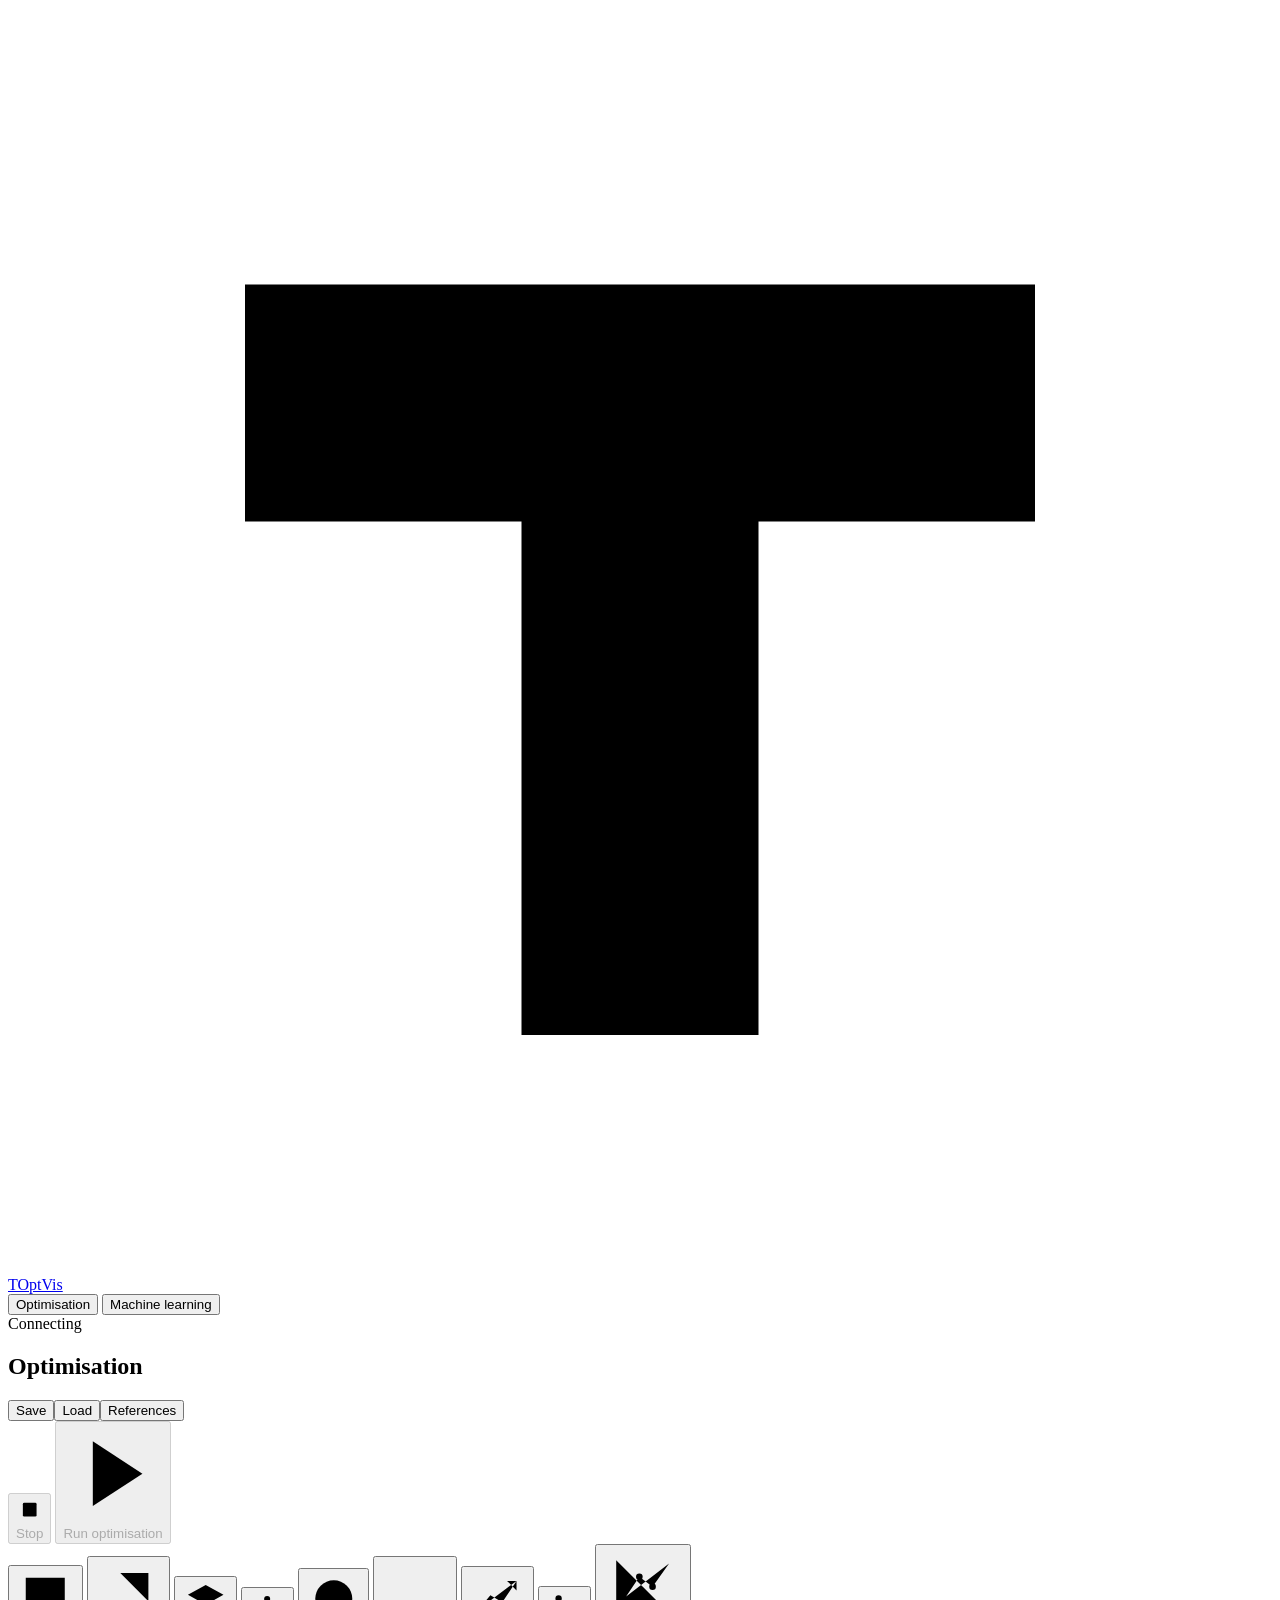
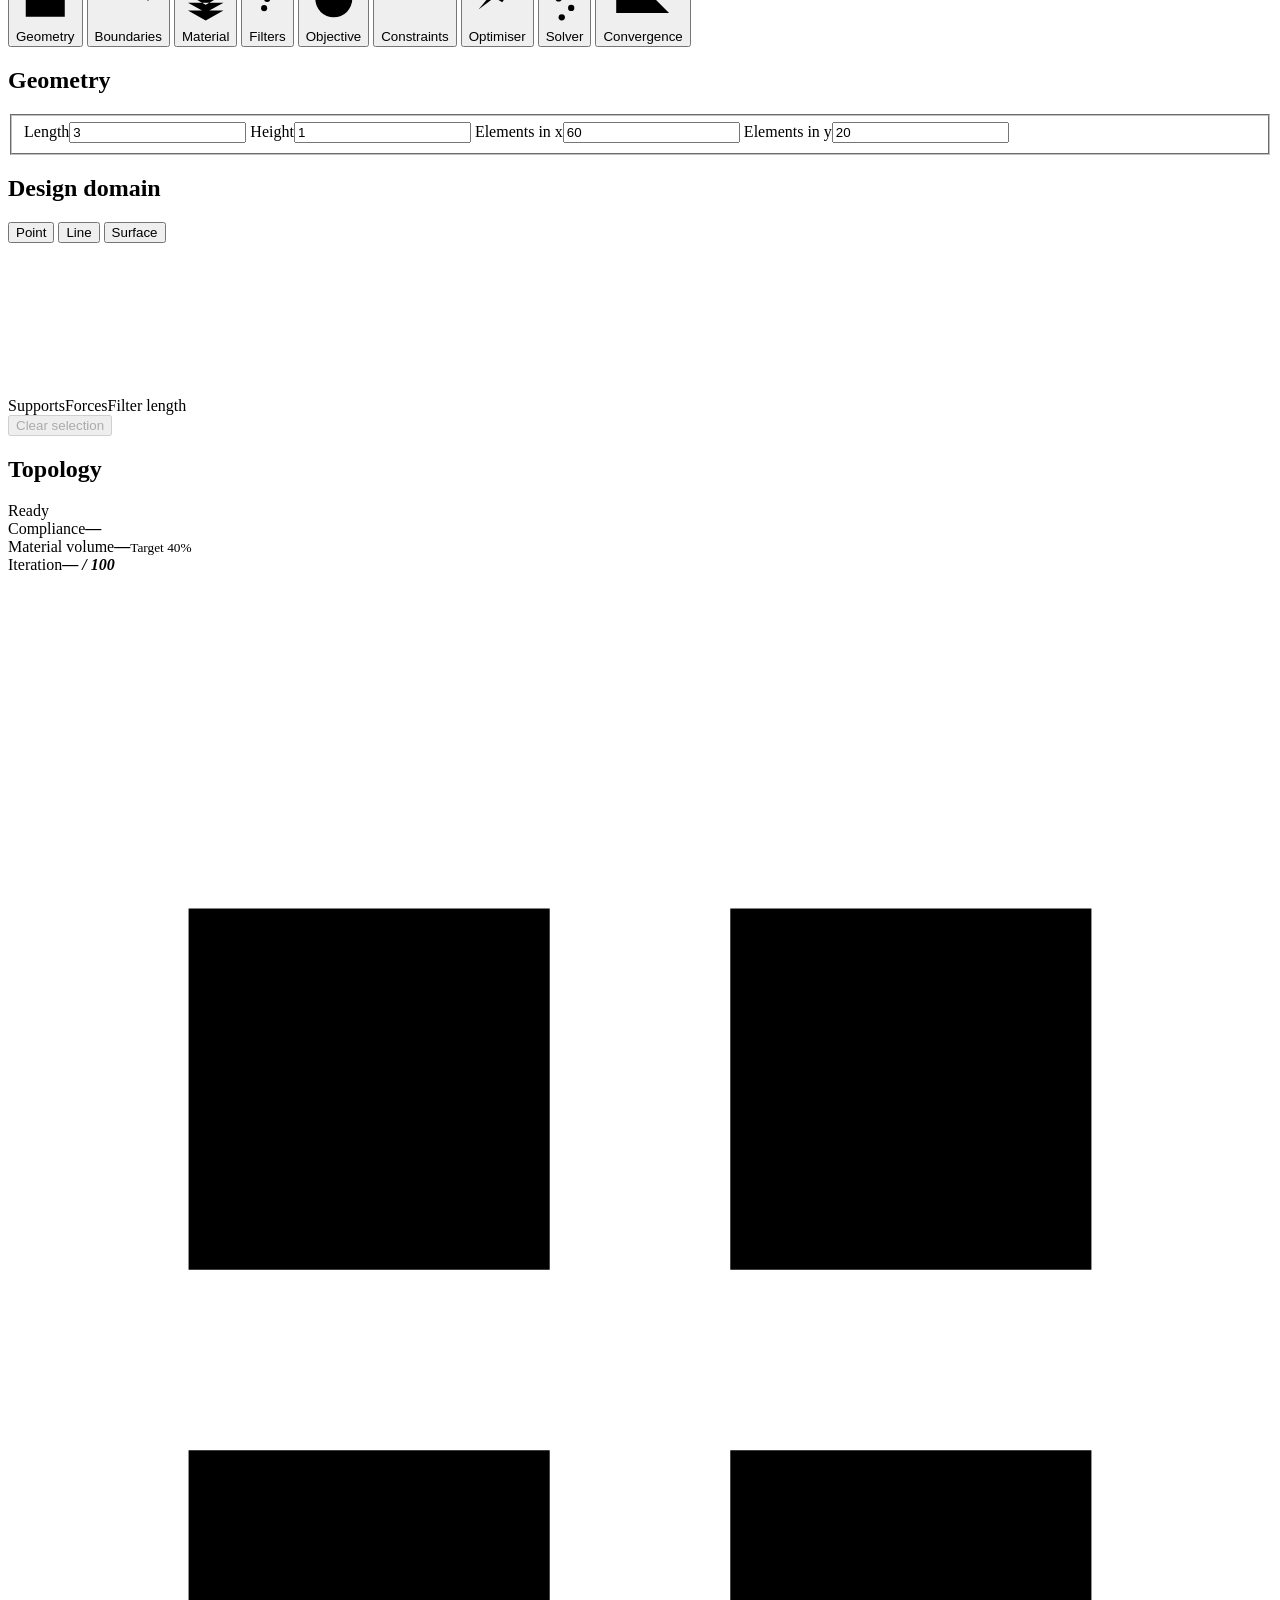
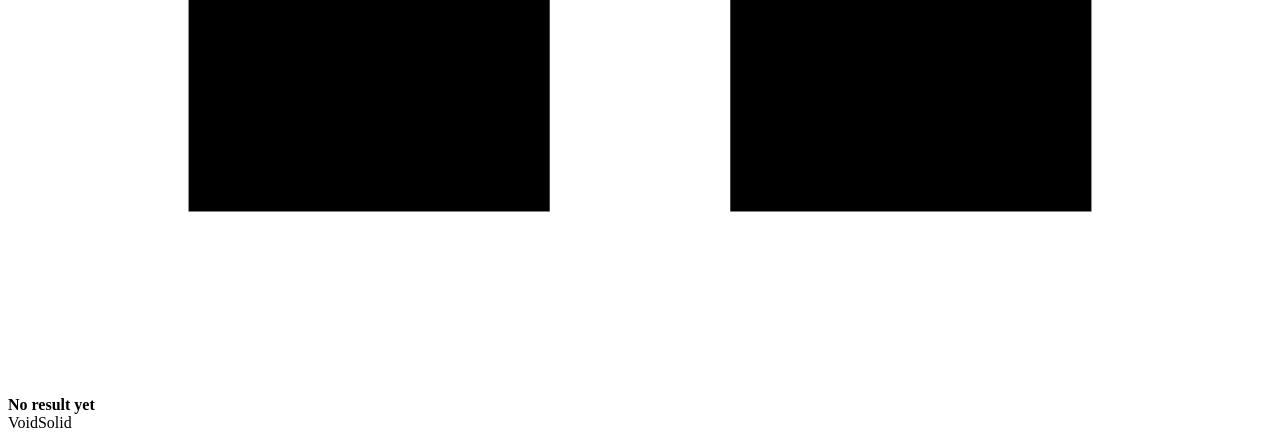
==== src/ml_opt/web/static/index.html @ d59b690b "Add ridge regression and remove fixed polynomial order limits" ====
<!doctype html>
<html lang="en">
<head>
  <meta charset="utf-8">
  <meta name="viewport" content="width=device-width, initial-scale=1">
  <title>TOptVis · Optimisation</title>
  <link rel="icon" href="data:image/svg+xml,%3Csvg xmlns='http://www.w3.org/2000/svg' viewBox='0 0 32 32'%3E%3Crect width='32' height='32' rx='8' fill='%23196964'/%3E%3Cpath d='M7 8h18v5h-6v12h-6V13H7z' fill='white'/%3E%3C/svg%3E">
  <link rel="stylesheet" href="/static/styles.css?v=model-projects">
  <link rel="stylesheet" href="/static/rom-training.css?v=clean-workspace">
  <link rel="stylesheet" href="/static/regression.css">
  <script type="module" src="/static/app.js"></script>
</head>
<body>
  <header class="app-header">
    <a class="brand" href="/" aria-label="TOptVis home">
      <span class="brand-mark" aria-hidden="true"><svg viewBox="0 0 32 32"><path d="M6 7h20v6h-7v13h-6V13H6z"/></svg></span>
      <span>TOptVis</span>
    </a>
    <nav class="workspace-tabs" role="tablist" aria-label="Workspaces">
      <button id="tab-cantilever" class="workspace-tab" type="button" role="tab" aria-selected="true" aria-controls="workspace-cantilever" data-workspace="cantilever-2d" tabindex="0">Optimisation</button>
      <button id="tab-ml" class="workspace-tab" type="button" role="tab" aria-selected="false" aria-controls="workspace-ml" data-workspace="ml" tabindex="-1">Machine learning</button>
    </nav>
    <div class="connection" id="connection"><i></i><span>Connecting</span></div>
  </header>
  <main>
    <section id="workspace-cantilever" class="workspace-page" role="tabpanel" aria-labelledby="tab-cantilever" tabindex="0">
    <div class="page-heading">
      <div class="workspace-heading"><h1>Optimisation</h1><div class="project-actions"><button id="project-save" class="button secondary" type="button">Save</button><button id="project-load" class="button secondary" type="button">Load</button><button id="method-references" class="button secondary" type="button">References</button><input id="project-file" type="file" accept=".json,application/json" hidden></div></div>
      <div class="run-actions">
        <button class="button secondary" id="stop" type="button" disabled><svg viewBox="0 0 20 20" aria-hidden="true"><rect x="5" y="5" width="10" height="10" rx="1"/></svg>Stop</button>
        <button class="button primary" id="run" type="submit" form="model-form" disabled><svg viewBox="0 0 20 20" aria-hidden="true"><path d="M6 3.5 16 10 6 16.5z"/></svg><span id="run-label">Run optimisation</span></button>
      </div>
    </div>
    <div class="error-banner" id="error" role="alert" hidden><span id="error-message"></span><button id="dismiss-error" type="button" aria-label="Dismiss error"><svg viewBox="0 0 20 20" aria-hidden="true"><path d="m5 5 10 10M15 5 5 15"/></svg></button></div>
    <div class="workspace">
      <nav class="config-tabs" role="tablist" aria-label="Workspace sections" aria-orientation="vertical">
        <button id="tab-geometry" class="config-tab" type="button" role="tab" aria-selected="true" aria-controls="panel-geometry" data-panel="panel-geometry" data-title="Geometry" tabindex="0"><svg viewBox="0 0 24 24" aria-hidden="true"><path d="M4 4h16v16H4zM4 10h16M10 4v16"/></svg><span>Geometry</span></button>
        <button id="tab-load" class="config-tab" type="button" role="tab" aria-selected="false" aria-controls="panel-load" data-panel="panel-load" data-title="Boundary conditions" tabindex="-1"><svg viewBox="0 0 24 24" aria-hidden="true"><path d="M5 19 19 5M9 5h10v10"/></svg><span>Boundaries</span></button>
        <button id="tab-material" class="config-tab" type="button" role="tab" aria-selected="false" aria-controls="panel-material" data-panel="panel-material" data-title="Material" tabindex="-1"><svg viewBox="0 0 24 24" aria-hidden="true"><path d="m12 3 9 5-9 5-9-5zM3 12l9 5 9-5M3 16l9 5 9-5"/></svg><span>Material</span></button>
        <button id="tab-filters" class="config-tab" type="button" role="tab" aria-selected="false" aria-controls="panel-filters" data-panel="panel-filters" data-title="Filters" tabindex="-1"><svg viewBox="0 0 24 24" aria-hidden="true"><path d="M4 6h16M7 12h10M10 18h4"/><circle cx="12" cy="6" r="2"/><circle cx="10" cy="12" r="2"/></svg><span>Filters</span></button>
        <button id="tab-objective" class="config-tab" type="button" role="tab" aria-selected="false" aria-controls="panel-objective" data-panel="panel-objective" data-title="Objective" tabindex="-1"><svg viewBox="0 0 24 24" aria-hidden="true"><circle cx="12" cy="12" r="8"/><circle cx="12" cy="12" r="4"/><path d="M12 10v4M10 12h4"/></svg><span>Objective</span></button>
        <button id="tab-constraints" class="config-tab" type="button" role="tab" aria-selected="false" aria-controls="panel-constraints" data-panel="panel-constraints" data-title="Constraints" tabindex="-1"><svg viewBox="0 0 24 24" aria-hidden="true"><path d="M5 5h14M5 19h14M8 8v8M16 8v8M5 12h14"/></svg><span>Constraints</span></button>
        <button id="tab-optimiser" class="config-tab" type="button" role="tab" aria-selected="false" aria-controls="panel-optimiser" data-panel="panel-optimiser" data-title="Optimiser" tabindex="-1"><svg viewBox="0 0 24 24" aria-hidden="true"><path d="m4 17 5-6 5 3 6-9M16 5h4v4"/></svg><span>Optimiser</span></button>
        <button id="tab-solver" class="config-tab" type="button" role="tab" aria-selected="false" aria-controls="panel-solver" data-panel="panel-solver" data-title="Solver" tabindex="-1"><svg viewBox="0 0 24 24" aria-hidden="true"><path d="M4 6h16M4 12h16M4 18h16"/><circle cx="8" cy="6" r="2"/><circle cx="16" cy="12" r="2"/><circle cx="10" cy="18" r="2"/></svg><span>Solver</span></button>
        <button id="tab-visualisation" class="config-tab" type="button" role="tab" aria-selected="false" aria-controls="panel-visualisation" data-panel="panel-visualisation" data-title="Convergence" tabindex="-1"><svg viewBox="0 0 24 24" aria-hidden="true"><path d="M4 4v16h16M7 15l4-6 4 3 5-7"/><circle cx="11" cy="9" r="1"/><circle cx="15" cy="12" r="1"/></svg><span>Convergence</span></button>
      </nav>
      <aside class="controls panel">
        <div class="controls-title"><h2 id="config-title">Geometry</h2></div>
        <form id="model-form">
          <fieldset id="settings">
            <section id="panel-geometry" class="control-section" role="tabpanel" aria-labelledby="tab-geometry">
              <div class="input-grid">
                <label>Length<input id="length" name="length" type="number" min="0" step="any" value="3" required></label>
                <label>Height<input id="height" name="height" type="number" min="0" step="any" value="1" required></label>
                <label>Elements in x<input id="nx" name="nx" type="number" min="1" step="1" value="60" required></label>
                <label>Elements in y<input id="ny" name="ny" type="number" min="1" step="1" value="20" required></label>
              </div>
            </section>
            <section id="panel-load" class="control-section" role="tabpanel" aria-labelledby="tab-load" hidden>
              <input id="load_node_x" name="load_node_x" type="hidden" value="60">
              <input id="load_node_y" name="load_node_y" type="hidden" value="10">
              <input id="load" name="load" type="hidden" value="1">
              <input id="load_angle" name="load_angle" type="hidden" value="-90">
              <h3>Load cases</h3>
              <label>Active case<select id="active-load-case" form="boundary-editor-form"></select></label>
              <div class="case-actions"><button id="case-add" class="button secondary" type="button" title="Duplicate the active case's forces into a new independent case.">Add case</button><button id="case-remove" class="button secondary" type="button" disabled>Remove</button></div>
              <div class="input-grid case-settings"><label>Name<input id="case-name" form="boundary-editor-form" type="text" value="Load case 1" maxlength="80" required></label><label>Weight<input id="case-weight" form="boundary-editor-form" type="number" min="0.000001" max="1000000" step="any" value="1" required></label></div>
              <label class="case-settings">Objective<select id="load-aggregation" form="boundary-editor-form"><option value="weighted">Weighted mean</option><option value="worst">Worst case</option></select></label>
              <output id="case-result" class="model-message"></output>
              <div class="filter-divider"></div><h3>Selection</h3>
              <div class="input-grid">
                <label>Start column<input id="selection-x0" form="boundary-editor-form" type="number" min="0" max="60" step="1" value="0"></label>
                <label>Start row<input id="selection-y0" form="boundary-editor-form" type="number" min="0" max="20" step="1" value="0"></label>
              </div>
              <div id="selection-end-fields" class="input-grid" hidden>
                <label>End column<input id="selection-x1" form="boundary-editor-form" type="number" min="0" max="60" step="1" value="0"></label>
                <label>End row<input id="selection-y1" form="boundary-editor-form" type="number" min="0" max="20" step="1" value="0"></label>
              </div>
              <button id="boundary-select-coordinates" type="button" class="button secondary boundary-select">Select nodes</button>
              <div class="filter-divider"></div>
              <label>Assignment<select id="boundary-kind" form="boundary-editor-form"><option value="fixed">Fixed support</option><option value="restrain_x">Restrain x</option><option value="restrain_y">Restrain y</option><option value="displacement">Prescribed displacement</option><option value="force">Force</option><option value="solid">Non-design: solid</option><option value="void">Non-design: void</option></select></label>
              <div id="boundary-displacement-fields" hidden><label>Components<select id="boundary-components" form="boundary-editor-form"><option value="xy">Both directions</option><option value="x">Horizontal</option><option value="y">Vertical</option></select></label><div class="input-grid case-settings"><label>Horizontal motion<input id="boundary-ux" form="boundary-editor-form" type="number" step="any" value="0" required disabled></label><label>Vertical motion<input id="boundary-uy" form="boundary-editor-form" type="number" step="any" value="0" required disabled></label></div></div>
              <div id="boundary-force-fields" class="input-grid" hidden>
                <label>Total force<input id="boundary-magnitude" form="boundary-editor-form" type="number" min="0.000001" max="1000000" step="any" value="1" required disabled></label>
                <label>Angle (degrees)<input id="boundary-angle" form="boundary-editor-form" type="number" min="-180" max="180" step="any" value="-90" required disabled></label>
              </div>
              <button id="boundary-apply" type="button" class="button primary boundary-select" disabled>Assign</button>
              <div class="filter-divider"></div>
              <h3>Assigned conditions</h3>
              <ul id="boundary-list" class="boundary-list" aria-label="Assigned boundary conditions"></ul>
              <button id="boundary-reset" type="button" class="button secondary boundary-select" disabled>Reset cantilever</button>
              <div class="filter-divider"></div><h3>Non-design regions</h3>
              <ul id="non-design-list" class="boundary-list" aria-label="Non-design regions"></ul>
            </section>
            <section id="panel-material" class="control-section" role="tabpanel" aria-labelledby="tab-material" hidden>
              <label>Interpolation<select id="material_model" name="material_model"><option value="simp">SIMP</option><option value="ramp">RAMP</option></select></label>
              <label><span id="penalty-label">Penalty exponent</span><input id="penalisation" name="penalisation" type="number" min="1" step="any" value="3" required></label>
            </section>
            <section id="panel-filters" class="control-section" role="tabpanel" aria-labelledby="tab-filters" hidden>
              <h3>Helmholtz smoothing</h3>
              <label for="filter_radius">Filter length<input id="filter_radius" title="Set to 0 to disable smoothing." name="filter_radius" type="number" min="0" max="1000" step="any" value="0.1" required></label>
              <input id="filter-slider" type="range" min="0" max="0.5" step="0.005" value="0.1" aria-label="Helmholtz filter size in model units">
              <div class="filter-divider"></div>
              <h3>Heaviside projection</h3>
              <div class="input-grid">
                <label>Sharpness<input id="projection_beta" title="Set to 0 to disable fixed projection." name="projection_beta" type="number" min="0" max="64" step="any" value="2" required></label>
                <label>Threshold<input id="projection_eta" name="projection_eta" type="number" min="0.01" max="0.99" step="any" value="0.5" required></label>
              </div>
              <input id="projection-slider" type="range" min="0" max="16" step="0.25" value="2" aria-label="Projection sharpness">
              <label>Sharpness schedule<select id="projection_schedule" name="projection_schedule"><option value="fixed">Fixed</option><option value="geometric">Scheduled increase</option></select></label>
              <div id="beta-schedule-options" hidden>
                <div class="input-grid">
                  <label>Interval (iterations)<input id="projection_beta_interval" name="projection_beta_interval" type="number" min="1" step="1" value="25" required></label>
                  <label>Multiplier<input id="projection_beta_multiplier" name="projection_beta_multiplier" type="number" min="1" step="any" value="2" required></label>
                  <label>Maximum sharpness<input id="projection_beta_max" name="projection_beta_max" type="number" min="0" max="64" step="any" value="16" required></label>
                </div>
              </div>
              <div class="filter-divider"></div>
              <h3>Robust formulation</h3>
              <label>Material fields<select id="robust" name="robust"><option value="false">Single field</option><option value="true">Three fields</option></select></label>
              <div class="input-grid robust-options" id="robust-options" hidden>
                <label>Threshold offset<input id="robust_eta_offset" name="robust_eta_offset" type="number" min="0.001" max="0.499" step="any" value="0.1" required></label>
              </div>
            </section>
            <section id="panel-objective" class="control-section" role="tabpanel" aria-labelledby="tab-objective" hidden>
              <h3 id="objective-title">Minimise compliance</h3>
              <p id="objective-description" class="objective-summary">Maximise stiffness under the applied load.</p>
            </section>
            <section id="panel-constraints" class="control-section" role="tabpanel" aria-labelledby="tab-constraints" hidden>
              <div class="label-row"><label for="volume_fraction">Material volume</label><output id="volume-label">40%</output></div>
              <label>Volume constraint<select id="volume_constraint" name="volume_constraint"><option value="lt">At most</option><option value="gt">At least</option><option value="eq">Equal to</option></select></label>
              <input id="volume_fraction" name="volume_fraction" type="range" min="0.05" max="0.95" step="0.01" value="0.4">
              <div class="filter-divider"></div>
              <h3>Maximum solid size</h3>
              <label>Maximum diameter<input id="max_solid_size" title="Diameter in model units. Set to 0 to disable." name="max_solid_size" type="number" min="0" max="1000" step="any" value="0" required></label>
              <div id="max-size-options" hidden>
                <div class="input-grid">
                  <label>Sharpness<input id="max_size_beta" name="max_size_beta" type="number" min="0.01" max="64" step="any" value="16" required></label>
                  <label>Allowed fraction<input id="max_size_tolerance" name="max_size_tolerance" type="number" min="0.000001" max="0.999999" step="any" value="0.001" required></label>
                </div>
              </div>
              <p id="max-size-status" class="constraint-status" role="status" hidden></p>
              <div class="filter-divider"></div>
              <h3>Maximum void size</h3>
              <label>Maximum void diameter<input id="max_void_size" title="Diameter in model units. Set to 0 to disable." name="max_void_size" type="number" min="0" max="1000" step="any" value="0" required></label>
              <div id="max-void-options" hidden>
                <div class="input-grid">
                  <label>Sharpness<input id="max_void_beta" name="max_void_beta" type="number" min="0.01" max="64" step="any" value="16" required></label>
                  <label>Allowed fraction<input id="max_void_tolerance" name="max_void_tolerance" type="number" min="0.000001" max="0.999999" step="any" value="0.001" required></label>
                </div>
              </div>
              <p id="max-void-status" class="constraint-status" role="status" hidden></p>
            </section>
            <section id="panel-optimiser" class="control-section" role="tabpanel" aria-labelledby="tab-optimiser" hidden>
              <label>Optimiser<select id="optimizer" name="optimizer"><option value="mma">MMA</option><option value="gcmma">GCMMA</option></select></label>
              <label class="iteration-limit">Maximum iterations<input id="max_iterations" name="max_iterations" type="number" min="1" max="1000" step="1" value="100" required></label>
              <div id="gcmma-options" hidden>
                <label>GCMMA inner iteration limit<input id="max_inner_iterations" name="max_inner_iterations" type="number" min="1" step="1" value="30" required disabled></label>
              </div>
            </section>
            <section id="panel-solver" class="control-section" role="tabpanel" aria-labelledby="tab-solver" hidden>
              <label>Model<select id="state_solver" name="state_solver"><option value="fom">Full model</option><option id="rom-solver-option" value="rom" disabled>Reduced model</option></select></label>
              <div id="fom-linear-options"><label>Linear solver<select id="linear_solver" name="linear_solver"><option value="lu">LU</option><option value="cholesky">Cholesky</option><option value="cg-icc">CG + incomplete Cholesky</option><option value="cg-gamg">CG + algebraic multigrid</option></select></label></div>
              <div id="rom-solver-options" class="rom-solver-options" hidden>
                <label>Saved model<select id="rom_training_id" name="rom_training_id" disabled><option value="">No saved models</option></select></label>
                <p id="rom-model-description" class="model-message" role="status"></p>
                <div class="rom-model-actions"><button id="rom-use-mesh" class="button secondary" type="button" hidden>Use model mesh</button><button id="rom-refresh-models" class="button secondary" type="button">Refresh models</button></div>
              </div>
              <div id="solver-field-options" hidden>
                <div class="filter-divider"></div>
                <h3>Three-field execution</h3>
                <label>State solves<select id="field_execution" name="field_execution"><option value="sequential">Sequential</option><option value="parallel">Parallel</option></select></label>
              </div>
            </section>
            <section id="panel-visualisation" class="control-section" role="tabpanel" aria-labelledby="tab-visualisation" hidden>
              <div class="history-summary">
                <div><span>Latest iteration</span><strong id="history-iteration">—</strong></div>
                <div><span>Compliance</span><strong id="history-compliance">—</strong></div>
                <div><span>Material volume</span><strong id="history-volume">—</strong></div>
                <div><span>Elapsed time</span><strong id="history-elapsed">—</strong></div>
                <div id="history-max-size-summary" hidden><span>Solid size constraint</span><strong id="history-max-size">—</strong></div>
                <div id="history-max-void-summary" hidden><span>Void size constraint</span><strong id="history-max-void">—</strong></div>
              </div>
            </section>
          </fieldset>
        </form>
        <form id="boundary-editor-form" hidden></form>
      </aside>
      <div class="central-workspace">
      <div class="viewers" id="model-view">
        <section class="panel viewer-panel" aria-labelledby="model-title">
          <div class="panel-heading mesh-heading"><h2 id="model-title">Design domain</h2>
            <div class="selection-tools" role="group" aria-label="Mesh selection">
              <button type="button" data-selection-mode="point" aria-pressed="true" title="Select a node. Arrow keys move; Enter selects.">Point</button>
              <button type="button" data-selection-mode="line" aria-pressed="false" title="Drag along a mesh row or column, or select two endpoints.">Line</button>
              <button type="button" data-selection-mode="surface" aria-pressed="false" title="Drag a rectangle, or select two opposite corners.">Surface</button>
            </div>
          </div>
          <div class="canvas-wrap model-wrap"><canvas id="model-canvas" tabindex="0" role="img" aria-label="Editable mesh. Select a point, line, or surface to assign supports, forces, or non-design regions. Arrow keys move the cursor; Enter selects; Escape clears."></canvas></div>
          <div class="viewer-footer"><div class="legend"><span><i class="legend-support"></i>Supports</span><span><i class="legend-load"></i>Forces</span><span id="filter-legend"><i class="legend-filter"></i>Filter length</span><span id="fixed-solid-legend" hidden><i class="legend-fixed-solid"></i>Fixed solid</span><span id="fixed-void-legend" hidden><i class="legend-fixed-void"></i>Fixed void</span></div><div class="selection-actions"><output id="selection-count" role="status"></output><button id="selection-clear" class="text-button" type="button" disabled>Clear selection</button></div></div>
        </section>
        <section class="panel viewer-panel topology-panel" aria-labelledby="topology-title">
          <div class="panel-heading"><div><h2 id="topology-title">Topology</h2></div><span class="status-badge" id="run-status" data-status="ready"><i></i>Ready</span></div>
          <div class="metrics" aria-live="polite" aria-atomic="true">
            <div><span id="compliance-label">Compliance</span><strong id="compliance">—</strong><small id="improvement"></small></div>
            <div><span id="material-volume-label">Material volume</span><strong id="current-volume">—</strong><small id="volume-target">Target 40%</small></div>
            <div><span>Iteration</span><strong id="iteration">—<em> / 100</em></strong></div>
          </div>
          <div class="field-view" id="field-view" hidden><label>View material<select id="display-field"><option value="eroded">Eroded</option><option value="nominal" selected>Nominal</option><option value="dilated">Dilated</option></select></label><span id="field-metrics"></span></div>
          <div class="canvas-wrap topology-wrap"><canvas id="topology-canvas" role="img" aria-label="Live physical material density after Helmholtz filtering and Heaviside projection, with a Helmholtz length reference circle"></canvas><div class="empty-state" id="empty-state"><span class="empty-icon" aria-hidden="true"><svg viewBox="0 0 28 28"><path d="M4 4h8v8H4zm12 0h8v8h-8zM4 16h8v8H4zm12 0h8v8h-8z"/></svg></span><strong>No result yet</strong></div></div>
          <div class="iteration-progress"><span id="progress-bar"></span></div>
          <div class="viewer-footer topology-footer"><div class="density-legend"><span>Void</span><i></i><span>Solid</span></div><p id="topology-description" class="result-message" role="status"></p></div>
        </section>
      </div>
      <section id="convergence-view" class="convergence-view" aria-labelledby="convergence-title" hidden>
        <div class="panel convergence-heading">
          <div><h2 id="convergence-title">Convergence</h2></div>
          <div class="convergence-actions"><button id="show-model" class="button secondary" type="button">Back to design</button><span class="status-badge" id="convergence-status" data-status="ready"><i></i>Ready</span></div>
        </div>
        <div class="convergence-grid">
          <section class="panel convergence-card" aria-labelledby="compliance-chart-title">
            <div class="chart-heading"><h3 id="compliance-chart-title">Compliance</h3><div class="chart-tools"><span>Lower is stiffer</span><label class="chart-scale"><input id="convergence-compliance-log" type="checkbox" aria-label="Log scale for compliance" aria-controls="convergence-compliance">Log scale</label></div></div>
            <div class="chart-wrap"><canvas id="convergence-compliance" tabindex="0" role="img" aria-label="Compliance against outer iteration"></canvas></div>
            <output class="chart-readout" id="convergence-compliance-readout">No evaluated iterations yet</output>
          </section>
          <section class="panel convergence-card" aria-labelledby="volume-chart-title">
            <div class="chart-heading"><h3 id="volume-chart-title">Physical material volume</h3><div class="chart-tools"><span id="volume-reference">Target 40%</span><label class="chart-scale"><input id="convergence-volume-log" type="checkbox" aria-label="Log scale for physical material volume" aria-controls="convergence-volume">Log scale</label></div></div>
            <div class="chart-wrap"><canvas id="convergence-volume" tabindex="0" role="img" aria-label="Physical material volume against outer iteration, with its target"></canvas></div>
            <output class="chart-readout" id="convergence-volume-readout">No evaluated iterations yet</output>
          </section>
          <section class="panel convergence-card" aria-labelledby="design-chart-title">
            <div class="chart-heading"><h3 id="design-chart-title">Design change</h3><div class="chart-tools"><span id="design-reference">Stopping tolerance</span><label class="chart-scale"><input id="convergence-design-log" type="checkbox" aria-label="Log scale for design change" aria-controls="convergence-design">Log scale</label></div></div>
            <div class="chart-wrap"><canvas id="convergence-design" tabindex="0" role="img" aria-label="Maximum design change against outer iteration, with its stopping tolerance"></canvas></div>
            <output class="chart-readout" id="convergence-design-readout">Changes start at iteration 1</output>
          </section>
          <section class="panel convergence-card" aria-labelledby="objective-chart-title">
            <div class="chart-heading"><h3 id="objective-chart-title">Relative objective change</h3><div class="chart-tools"><span id="objective-reference">Stopping tolerance</span><label class="chart-scale"><input id="convergence-objective-log" type="checkbox" aria-label="Log scale for relative objective change" aria-controls="convergence-objective">Log scale</label></div></div>
            <div class="chart-wrap"><canvas id="convergence-objective" tabindex="0" role="img" aria-label="Relative objective change against outer iteration, with its stopping tolerance"></canvas></div>
            <output class="chart-readout" id="convergence-objective-readout">Changes start at iteration 1</output>
          </section>
          <section class="panel convergence-card elapsed-card" aria-labelledby="elapsed-chart-title">
            <div class="chart-heading"><h3 id="elapsed-chart-title">Iteration time</h3><div class="chart-tools"><span>Seconds per iteration</span><label class="chart-scale"><input id="convergence-elapsed-log" type="checkbox" aria-label="Log scale for iteration time" aria-controls="convergence-elapsed">Log scale</label></div></div>
            <div class="chart-wrap"><canvas id="convergence-elapsed" tabindex="0" role="img" aria-label="Bar chart of time in seconds for each outer iteration"></canvas></div>
            <output class="chart-readout" id="convergence-elapsed-readout">No evaluated iterations yet</output>
          </section>
        </div>
      </section>
      </div>
    </div>
    </section>
    <section id="workspace-ml" class="workspace-page" role="tabpanel" aria-labelledby="tab-ml" tabindex="0" hidden>
      <nav class="ml-method-tabs" role="tablist" aria-label="ML methods">
        <div class="ml-method-dropdown">
          <button id="tab-regression" class="ml-method-tab" type="button" role="tab" aria-selected="true" aria-controls="workspace-regression" aria-haspopup="menu" aria-expanded="false" data-method="regression" tabindex="0">Regression <span aria-hidden="true">▾</span></button>
          <div id="regression-menu" class="regression-menu" role="menu" aria-label="Regression views" hidden>
            <button type="button" role="menuitemradio" aria-checked="true" data-regression-view="compliance" tabindex="-1">Compliance</button>
            <button type="button" role="menuitemradio" aria-checked="false" data-regression-view="topology" tabindex="-1">Topology</button>
          </div>
        </div>
        <button id="tab-rom-training" class="ml-method-tab" type="button" role="tab" aria-selected="false" aria-controls="workspace-rom-training" data-method="rom" tabindex="-1">Reduced models</button>
      </nav>
      <section id="workspace-regression" class="ml-method-panel" role="tabpanel" aria-labelledby="tab-regression" tabindex="0">
        <div class="page-heading">
          <h1 id="reg-title">Regression · Compliance</h1>
          <div class="run-actions">
            <span id="reg-status" role="status">Ready</span>
            <button id="reg-stop" class="button secondary" type="button" disabled>Stop</button>
            <button id="reg-generate" class="button primary" type="submit" form="reg-generate-form" disabled>Generate dataset</button>
          </div>
        </div>
        <div id="reg-error" class="error-banner" role="alert" hidden></div>
        <div class="reg-workspace">
          <aside class="panel reg-settings">
            <div class="controls-title"><h2>Dataset</h2></div>
            <div class="control-section reg-saved">
              <label>Saved experiment<select id="reg-dataset"><option value="">New experiment</option></select></label>
              <button id="reg-refresh" class="button secondary" type="button">Refresh</button>
              <p id="reg-dataset-note" class="model-message"></p>
            </div>
            <form id="reg-generate-form" class="control-section">
              <fieldset id="reg-generate-settings">
                <div id="reg-problem-import" class="reg-problem-import">
                  <button id="reg-load-problem" class="button secondary" type="button">Load setup</button>
                  <input id="reg-problem-file" type="file" accept=".json,application/json" hidden>
                  <p id="reg-problem-name" class="model-message" role="status">No setup loaded</p>
                </div>
                <div class="input-grid">
                  <label>Minimum volume<input name="volume_min" type="number" min="0.01" max="0.98" step="any" value="0.25" required></label>
                  <label>Maximum volume<input name="volume_max" type="number" min="0.02" max="0.99" step="any" value="0.65" required></label>
                  <label>Cases<input name="case_count" type="number" min="6" step="1" value="20" required></label>
                </div>
              </fieldset>
            </form>
            <div class="controls-title"><h2>Training</h2></div>
            <form id="reg-fit-form" class="control-section">
              <fieldset id="reg-fit-settings">
                <label class="reg-order">Maximum polynomial order<input name="max_degree" type="number" min="1" step="1" value="2" required></label>
                <label class="reg-order">Fitting method<select name="method"><option value="ols">Ordinary least squares</option><option value="ridge">Ridge regression</option></select></label>
                <label id="reg-ridge-options" class="reg-order" hidden>Ridge penalty (α)<input name="ridge_alpha" type="number" min="0" step="any" value="0.01" required disabled></label>
                <div class="input-grid">
                  <label>Test share (%)<input name="test_percent" type="number" min="10" max="50" step="1" value="25" required></label>
                  <label>Split seed<input name="seed" type="number" min="0" max="4294967295" step="1" value="42" required></label>
                </div>
                <label class="reg-check"><input name="include_unconverged" type="checkbox">Include feasible unfinished runs</label>
                <button id="reg-fit" class="button primary" type="submit" disabled>Train models</button>
              </fieldset>
            </form>
            <details id="reg-compliance-help" class="reg-help control-section">
              <summary>About this experiment</summary>
              <p>Input: permitted material volume. Target: final compliance achieved by the optimiser. Lower compliance means a stiffer structure for this load. With prescribed motion, the target is elastic work; minimising it can favour a softer structure.</p>
              <p>Load a problem saved from Optimisation to reuse its geometry, supports, load cases, constraints and solver settings. Only volume varies. Saved results are ignored; each case starts a fresh optimisation.</p>
              <p>Training fits orders 1 through the maximum you choose, with no fixed order cap. Order 1 is linear, 2 is quadratic, and 3 is cubic. Ordinary least squares needs at least p + 1 training cases for order p and a numerically independent polynomial basis.</p>
              <p>Ridge adds α times the squared nonconstant coefficients to the sum of squared training errors. The intercept is not penalised. A positive penalty permits orders above the training-case count; α = 0 gives ordinary least squares. Larger penalties shrink the nonconstant coefficients more strongly.</p>
              <p>Volume is scaled to [-1, 1] using training cases only. Ridge penalises coefficients in this scaled basis. Displayed coefficients use original volume when representable; otherwise they are labelled as scaled-volume coefficients.</p>
              <p>Test cases are kept out of fitting; their errors measure interpolation on unseen volumes. The range endpoints stay in training. All orders use the same split. The baseline always predicts the training mean.</p>
              <p>Higher orders can fit the training data more closely while predicting unseen cases less accurately (overfitting). Compare training and test errors. Predictions do not guarantee physical validity or generate a topology.</p>
              <p>Convergence means the solver met its stopping criteria, not that a global optimum was certified. Feasibility checks every active constraint. Unfinished feasible runs are excluded unless explicitly included. Cancelled, failed and infeasible runs are always excluded.</p>
              <a href="https://scikit-learn.org/stable/modules/linear_model.html#ordinary-least-squares" target="_blank" rel="noopener noreferrer">Least-squares method reference</a>
            </details>
            <details id="reg-topology-help" class="reg-help control-section" hidden>
              <summary>About topology regression</summary>
              <p>Input: permitted material volume. Output: one physical density per element on this fixed mesh. Each element gets its own polynomial, fitted using the training cases only.</p>
              <p>The saved experiment is shared with compliance regression. Training and test cases use the same split settings; endpoints stay in training. Density error is the mean absolute difference on a scale from 0 to 1.</p>
              <p>There is no fixed polynomial-order cap. Ordinary least squares requires enough independent training cases. Ridge penalises nonconstant coefficients in the scaled-volume basis, leaving the intercept free. A positive penalty allows more coefficients than training cases; α = 0 is ordinary least squares. Neither higher orders nor ridge guarantee better test accuracy.</p>
              <p>Predictions are clipped to [0, 1], with fixed solid and void regions preserved. Clipping does not enforce the volume target, connectivity or size constraints. The difference view compares matching volumes only.</p>
              <p>Check structure evaluates the predicted physical density directly, without filtering or projecting it again. For robust datasets, it checks nominal material only. It does not certify the original robust constraints. This experiment does not initialise or run optimisation.</p>
              <a href="https://arxiv.org/abs/2311.08473" target="_blank" rel="noopener noreferrer">Research: regression of topology representations</a>
            </details>
          </aside>
          <div id="reg-compliance-results" class="reg-results">
            <section class="panel reg-chart-panel">
              <div class="panel-heading">
                <h2 id="reg-prediction-title">Compliance prediction</h2>
                <label class="reg-model-label">Model<select id="reg-model" disabled></select></label>
              </div>
              <div class="reg-chart-wrap">
                <svg id="reg-chart" viewBox="0 0 800 350" role="group" aria-label="Compliance versus permitted volume. Select a reference point to inspect its topology."></svg>
                <p id="reg-chart-empty">Generate a dataset to compare reference results and predictions.</p>
              </div>
              <div id="reg-legend" class="reg-legend" hidden>
                <span><i class="reg-dot reg-train"></i><span id="reg-train-label">Reference</span></span>
                <span id="reg-test-legend"><i class="reg-dot reg-test"></i>Test</span>
                <span id="reg-excluded-legend"><i class="reg-dot reg-excluded"></i>Excluded</span>
                <span id="reg-curve-legend"><i class="reg-line"></i>Prediction</span>
              </div>
              <div class="reg-explore">
                <label for="reg-volume">Permitted volume <output id="reg-volume-value">0.45</output></label>
                <input id="reg-volume" type="range" min="0.2" max="0.7" step="0.001" value="0.45" disabled>
                <div class="reg-prediction"><span><span id="reg-prediction-label">Predicted compliance</span> <strong id="reg-prediction">Unavailable</strong></span><span id="reg-prediction-note" role="status">Train a model to explore predictions.</span></div>
              </div>
            </section>
            <div class="reg-bottom-grid">
              <section class="panel reg-evaluation">
                <div class="panel-heading"><h2>Model comparison</h2></div>
                <p id="reg-fit-note" class="reg-note">At least six eligible cases are needed for training.</p>
                <div class="reg-table-wrap">
                  <table class="reg-table"><caption class="reg-caption">Mean absolute percentage error on the saved split</caption><thead><tr><th scope="col">Model</th><th scope="col">Training</th><th scope="col">Test</th></tr></thead><tbody id="reg-scores"><tr><td colspan="3">No fitted models</td></tr></tbody></table>
                </div>
                <dl id="reg-coefficients" class="reg-coefficients"></dl>
                <dl class="reg-timings"><div><dt>Data generation</dt><dd id="reg-generation-time">Unavailable</dd></div><div><dt>Model training</dt><dd id="reg-training-time">Unavailable</dd></div><div><dt>Prediction (201 values)</dt><dd id="reg-prediction-time">Unavailable</dd></div></dl>
              </section>
              <section class="panel viewer-panel reg-topology-panel">
                <div class="panel-heading"><h2>Reference topology</h2><label class="reg-case-label">Case<select id="reg-case" disabled><option>No cases</option></select></label></div>
                <div class="canvas-wrap reg-topology-wrap"><canvas id="reg-topology" role="img" aria-label="Selected reference topology"></canvas><p id="reg-topology-empty">No reference case selected</p></div>
                <div class="viewer-footer"><span id="reg-case-note">Reference results come from the optimiser.</span></div>
              </section>
            </div>
            <details class="panel reg-cases">
              <summary>Reference cases <span id="reg-case-count">0</span></summary>
              <div class="reg-table-wrap"><table class="reg-table"><thead><tr><th scope="col">Volume</th><th id="reg-case-objective" scope="col">Compliance</th><th scope="col">Run status</th><th scope="col">Use</th></tr></thead><tbody id="reg-case-rows"></tbody></table></div>
            </details>
            <div id="reg-downloads" class="reg-downloads" hidden><a id="reg-download-data">Download dataset</a><a id="reg-download-models" hidden>Download fitted models</a></div>
          </div>
          <div id="reg-topology-results" class="reg-results" hidden>
            <section class="panel">
              <div class="panel-heading"><h2>Topology prediction</h2><label class="reg-model-label">Model<select id="top-model" disabled></select></label></div>
              <div class="reg-explore">
                <label for="top-volume">Permitted volume<output id="top-volume-value">0.450</output></label>
                <input id="top-volume" type="range" min="0.2" max="0.7" step="any" value="0.45" disabled>
                <p id="top-prediction-note" class="model-message" role="status">Train topology models to explore predictions.</p>
              </div>
            </section>
            <div class="top-view-grid">
              <section class="panel viewer-panel">
                <div class="panel-heading"><h2>Predicted topology</h2></div>
                <div class="canvas-wrap top-canvas-wrap"><canvas id="top-predicted" role="img" aria-label="Predicted physical density"></canvas><p id="top-predicted-empty" class="top-empty">No topology model trained</p></div>
                <div class="viewer-footer" id="top-predicted-note">Physical density</div>
              </section>
              <section class="panel viewer-panel">
                <div class="panel-heading"><h2>Reference topology</h2><label class="reg-case-label">Case<select id="top-case" disabled></select></label></div>
                <div class="canvas-wrap top-canvas-wrap"><canvas id="top-reference" role="img" aria-label="Reference physical density"></canvas><p id="top-reference-empty" class="top-empty">No reference case selected</p></div>
                <div class="viewer-footer" id="top-reference-note"></div>
              </section>
              <section class="panel viewer-panel top-difference-panel">
                <div class="panel-heading"><h2>Absolute density difference</h2></div>
                <div class="canvas-wrap top-canvas-wrap"><canvas id="top-difference" role="img" aria-label="Absolute density error on a fixed zero to one scale"></canvas><p id="top-difference-empty" class="top-empty">Select a reference volume to compare</p></div>
                <div class="viewer-footer"><span id="top-difference-note"></span><span class="top-error-scale" aria-label="Error scale: white is zero, red is one">0 <i></i> 1</span></div>
              </section>
            </div>
            <section class="panel">
              <div class="panel-heading"><h2>Model comparison</h2></div>
              <p id="top-fit-note" class="reg-note">At least six eligible cases with saved density fields are needed.</p>
              <div class="reg-table-wrap"><table class="reg-table"><caption class="reg-caption">Mean absolute density error after clipping, from 0 to 1</caption><thead><tr><th scope="col">Model</th><th scope="col">Training</th><th scope="col">Test</th></tr></thead><tbody id="top-scores"></tbody></table></div>
            </section>
            <section class="panel">
              <div class="panel-heading"><h2>Structural check</h2><button id="top-evaluate" class="button secondary" type="button" disabled>Check structure</button></div>
              <p id="top-evaluation-note" class="reg-note" role="status">Evaluate the predicted density with the current loads and material.</p>
              <div class="reg-table-wrap"><table class="reg-table"><thead><tr><th scope="col">Quantity</th><th scope="col">Prediction</th><th scope="col">Reference</th></tr></thead><tbody id="top-evaluation"></tbody></table></div>
            </section>
            <div class="reg-downloads"><a id="top-download-models" hidden>Download topology models</a></div>
          </div>
        </div>
      </section>
      <section id="workspace-rom-training" class="ml-method-panel" role="tabpanel" aria-labelledby="tab-rom-training" tabindex="0" hidden>
      <div class="page-heading">
        <div><h1>Reduced models</h1></div>
        <div class="run-actions">
          <button data-open-references type="button" class="button secondary">References</button>
          <button id="rom-stop" class="button secondary" type="button" disabled>Stop training</button>
          <button id="rom-generate" class="button primary" type="submit" form="rom-snapshot-form" disabled>Generate snapshots</button>
        </div>
      </div>
      <div id="rom-error" class="error-banner" role="alert" hidden></div>
      <p id="rom-availability" class="model-message" hidden role="status">Connecting to the training worker…</p>
      <div class="rom-workspace">
        <nav class="config-tabs rom-config-tabs" role="tablist" aria-label="Snapshot settings" aria-orientation="vertical">
          <button id="rom-tab-geometry" class="config-tab" type="button" role="tab" aria-selected="true" aria-controls="rom-panel-geometry" data-panel="rom-panel-geometry" data-title="Geometry" tabindex="0"><svg viewBox="0 0 24 24" aria-hidden="true"><path d="M4 4h16v16H4zM4 10h16M10 4v16"/></svg><span>Geometry</span></button>
          <button id="rom-tab-loads" class="config-tab" type="button" role="tab" aria-selected="false" aria-controls="rom-panel-loads" data-panel="rom-panel-loads" data-title="Training loads" tabindex="-1"><svg viewBox="0 0 24 24" aria-hidden="true"><path d="M5 19 19 5M9 5h10v10"/></svg><span>Loads</span></button>
          <button id="rom-tab-material" class="config-tab" type="button" role="tab" aria-selected="false" aria-controls="rom-panel-material" data-panel="rom-panel-material" data-title="Material volumes" tabindex="-1"><svg viewBox="0 0 24 24" aria-hidden="true"><path d="m12 3 9 5-9 5-9-5zM3 12l9 5 9-5M3 16l9 5 9-5"/></svg><span>Material</span></button>
          <button id="rom-tab-filters" class="config-tab" type="button" role="tab" aria-selected="false" aria-controls="rom-panel-filters" data-panel="rom-panel-filters" data-title="Filters" tabindex="-1"><svg viewBox="0 0 24 24" aria-hidden="true"><path d="M4 6h16M7 12h10M10 18h4"/><circle cx="12" cy="6" r="2"/><circle cx="10" cy="12" r="2"/></svg><span>Filters</span></button>
          <button id="rom-tab-sampling" class="config-tab" type="button" role="tab" aria-selected="false" aria-controls="rom-panel-sampling" data-panel="rom-panel-sampling" data-title="Snapshot sampling" tabindex="-1"><svg viewBox="0 0 24 24" aria-hidden="true"><path d="M4 19h16M6 15V9M12 15V5M18 15v-4"/><circle cx="6" cy="7" r="1"/><circle cx="12" cy="3" r="1"/><circle cx="18" cy="9" r="1"/></svg><span>Sampling</span></button>
        </nav>
        <aside class="panel rom-configuration">
          <div class="controls-title"><h2 id="rom-config-title">Geometry</h2></div>
          <form id="rom-snapshot-form">
            <fieldset id="rom-snapshot-settings">
              <section id="rom-panel-geometry" class="control-section" role="tabpanel" aria-labelledby="rom-tab-geometry">
                <div class="input-grid">
                  <label>Length<input name="length" type="number" min="0" step="any" value="3" required></label>
                  <label>Height<input name="height" type="number" min="0" step="any" value="1" required></label>
                  <label>Elements in x<input name="nx" type="number" min="1" step="1" value="30" required></label>
                  <label>Elements in y<input name="ny" type="number" min="1" step="1" value="10" required></label>
                </div>
              </section>
              <section id="rom-panel-loads" class="control-section" role="tabpanel" aria-labelledby="rom-tab-loads" hidden>
                <label>Load heights (fraction)<input name="load_heights" title="Comma-separated fractions between 0 and 1, measured from the bottom edge." type="text" value="0.25, 0.5, 0.75" required></label>
                <label>Load angles (degrees)<input name="load_angles" title="Comma-separated angles in degrees." type="text" value="-90" required></label>
              </section>
              <section id="rom-panel-material" class="control-section" role="tabpanel" aria-labelledby="rom-tab-material" hidden>
                <label>Volume fractions<input name="volume_fractions" title="Comma-separated material fractions between 0 and 1." type="text" value="0.3, 0.4, 0.5" required></label>
              </section>
              <section id="rom-panel-filters" class="control-section" role="tabpanel" aria-labelledby="rom-tab-filters" hidden>
                <label>Filter length<input name="filter_radius" type="number" min="0" step="any" value="0.1" required></label>
                <div class="input-grid">
                  <label>Sharpness<input name="projection_beta" type="number" min="0" step="any" value="2" required></label>
                  <label>Threshold<input name="projection_eta" type="number" min="0" max="1" step="any" value="0.5" required></label>
                </div>
              </section>
              <section id="rom-panel-sampling" class="control-section" role="tabpanel" aria-labelledby="rom-tab-sampling" hidden>
                <label>Iterations per case<input name="iterations_per_case" type="number" min="1" step="1" value="20" required></label>
                <label>Snapshot spacing<input name="snapshot_stride" type="number" min="1" step="1" value="2" required></label>
              </section>
            </fieldset>
          </form>
          <div class="rom-snapshot-summary"><h3>Snapshot plan</h3><p id="rom-estimate" class="rom-estimate" aria-live="polite"></p></div>
        </aside>
        <div class="rom-results">
          <section class="panel viewer-panel" aria-labelledby="rom-progress-title">
            <div class="panel-heading"><div><h2 id="rom-progress-title">Training progress</h2><p id="rom-case-label"></p></div><span id="rom-status" class="status-badge" data-status="ready">Ready</span></div>
            <div class="metrics" aria-live="polite">
              <div><span>Snapshots</span><strong id="rom-snapshot-count">0</strong><small id="rom-case-count"></small></div>
              <div><span>Compliance</span><strong id="rom-compliance">—</strong><small id="rom-iteration"></small></div>
              <div><span>Residual</span><strong id="rom-residual">—</strong></div>
            </div>
            <div class="canvas-wrap rom-preview"><canvas id="rom-preview" role="img" aria-label="Physical density of the latest full-order training or validation design"></canvas><p id="rom-preview-empty">No snapshots yet</p></div>
            <progress id="rom-progress" max="100" value="0" aria-label="Snapshot generation progress"></progress>
            <div class="viewer-footer"><span id="rom-progress-note" role="status"></span></div>
          </section>
          <section class="panel" aria-labelledby="rom-basis-title">
            <div class="panel-heading"><div><h2 id="rom-basis-title">Build basis</h2></div><button id="rom-refresh" class="button secondary" type="button">Refresh datasets</button></div>
            <form id="rom-basis-form" class="rom-basis-form">
              <fieldset id="rom-basis-settings">
                <label>Snapshot dataset<select id="rom-dataset" required><option value="">No saved datasets</option></select></label>
                <p id="rom-dataset-description" class="model-message"></p>
                <div class="rom-basis-options">
                  <label>Target energy (%)<input name="energy_percent" type="number" min="0.01" max="100" step="any" value="99.9" required></label>
                  <label>Maximum modes<input name="max_modes" type="number" min="1" max="256" step="1" value="32" required></label>
                  <label class="rom-check"><input name="normalize" type="checkbox" checked>Weight snapshots equally</label>
                </div>
              </fieldset>
              <button id="rom-build" class="button primary" type="submit" disabled>Build reduced basis</button>
            </form>
            <div id="rom-basis-result" class="rom-basis-result" hidden>
              <div class="metrics">
                <div><span>Retained modes</span><strong id="rom-rank">—</strong><small id="rom-rank-description"></small></div>
                <div><span>Captured energy</span><strong id="rom-energy">—</strong><small id="rom-target-status"></small></div>
                <div><span>Reconstruction error</span><strong id="rom-reconstruction">—</strong></div>
              </div>
              <svg id="rom-spectrum" viewBox="0 0 600 190" role="img" aria-label="Cumulative POD snapshot energy by number of modes"></svg>
            </div>
            <div id="rom-downloads" class="viewer-footer" hidden>
              <span>Dataset <span id="rom-dataset-id"></span></span>
              <div class="rom-download-links"><a id="rom-download-snapshots">Download snapshots</a><a id="rom-download-basis" hidden>Download basis</a><a id="rom-download-metadata">Metadata</a></div>
            </div>
          </section>
          <section class="panel" aria-labelledby="rom-validation-title">
            <div class="panel-heading"><div><h2 id="rom-validation-title">Validate model</h2></div><span id="rom-validation-verdict" class="status-badge">Not validated</span></div>
            <form id="rom-validation-form" class="rom-basis-form">
              <p id="rom-validation-scope" class="model-message"></p>
              <fieldset id="rom-validation-settings">
                <div class="rom-validation-cases">
                  <label>Load heights (fraction)<input name="load_heights" title="Comma-separated fractions between 0 and 1, measured from the bottom edge." type="text" value="0.4, 0.6" required></label>
                  <label>Load angles (degrees)<input name="load_angles" title="Comma-separated angles in degrees." type="text" value="-75" required></label>
                  <label>Volume fractions<input name="volume_fractions" title="Comma-separated material fractions between 0 and 1." type="text" value="0.35, 0.45" required></label>
                </div>
                <div class="rom-validation-cases">
                  <label>Iterations per case<input name="iterations_per_case" type="number" min="1" max="300" value="10" required></label>
                  <label>Comparison spacing<input name="comparison_stride" type="number" min="1" max="300" value="5" required></label>
                </div>
                <div class="rom-validation-cases">
                  <label>Displacement tolerance (%)<input name="displacement_tolerance" type="number" min="0.000001" max="100" step="any" value="5" required></label>
                  <label>Compliance tolerance (%)<input name="compliance_tolerance" type="number" min="0.000001" max="100" step="any" value="1" required></label>
                  <label>Gradient tolerance (%)<input name="gradient_tolerance" type="number" min="0.000001" max="100" step="any" value="10" required></label>
                </div>
              </fieldset>
              <button id="rom-validate" class="button primary" type="submit" disabled>Validate reduced basis</button>
            </form>
            <p id="rom-validation-note" class="rom-validation-summary" role="status"></p>
            <div id="rom-validation-results" hidden>
              <div class="metrics" aria-live="polite">
                <div><span>Displacement error</span><strong id="rom-validation-displacement">—</strong><small id="rom-validation-displacement-mean">Relative L2 error</small></div>
                <div><span>Compliance error</span><strong id="rom-validation-compliance">—</strong><small id="rom-validation-compliance-mean">Relative absolute error</small></div>
                <div><span>Gradient error</span><strong id="rom-validation-gradient">—</strong><small id="rom-validation-gradient-mean">Relative L2 error</small></div>
              </div>
              <div class="rom-validation-table-wrap" tabindex="0" role="region" aria-label="Held-out state comparisons">
                <table class="rom-validation-table"><caption>ROM versus full-order results at each sampled design</caption><thead><tr><th scope="col">Case · load · volume</th><th scope="col">Iteration</th><th scope="col">Full compliance</th><th scope="col">ROM compliance</th><th scope="col">Displacement error</th><th scope="col">Compliance error</th><th scope="col">Gradient error</th><th scope="col">ROM residual</th><th scope="col">Tolerances</th></tr></thead><tbody id="rom-validation-rows"></tbody></table>
              </div>
            </div>
            <div id="rom-validation-downloads" class="viewer-footer" hidden><span id="rom-validation-provenance"></span><div class="rom-download-links"><a id="rom-download-validation">Download validation report</a><a id="rom-download-comparisons">Download comparison arrays</a></div></div>
          </section>
        </div>
      </div>
      </section>
    </section>
  </main>
  <dialog id="references-dialog" aria-labelledby="references-title"><div class="references-heading"><h2 id="references-title">Methods and references</h2><button id="references-close" type="button" class="button secondary">Close</button></div><div id="references-list" class="references-list"></div></dialog>
</body>
</html>
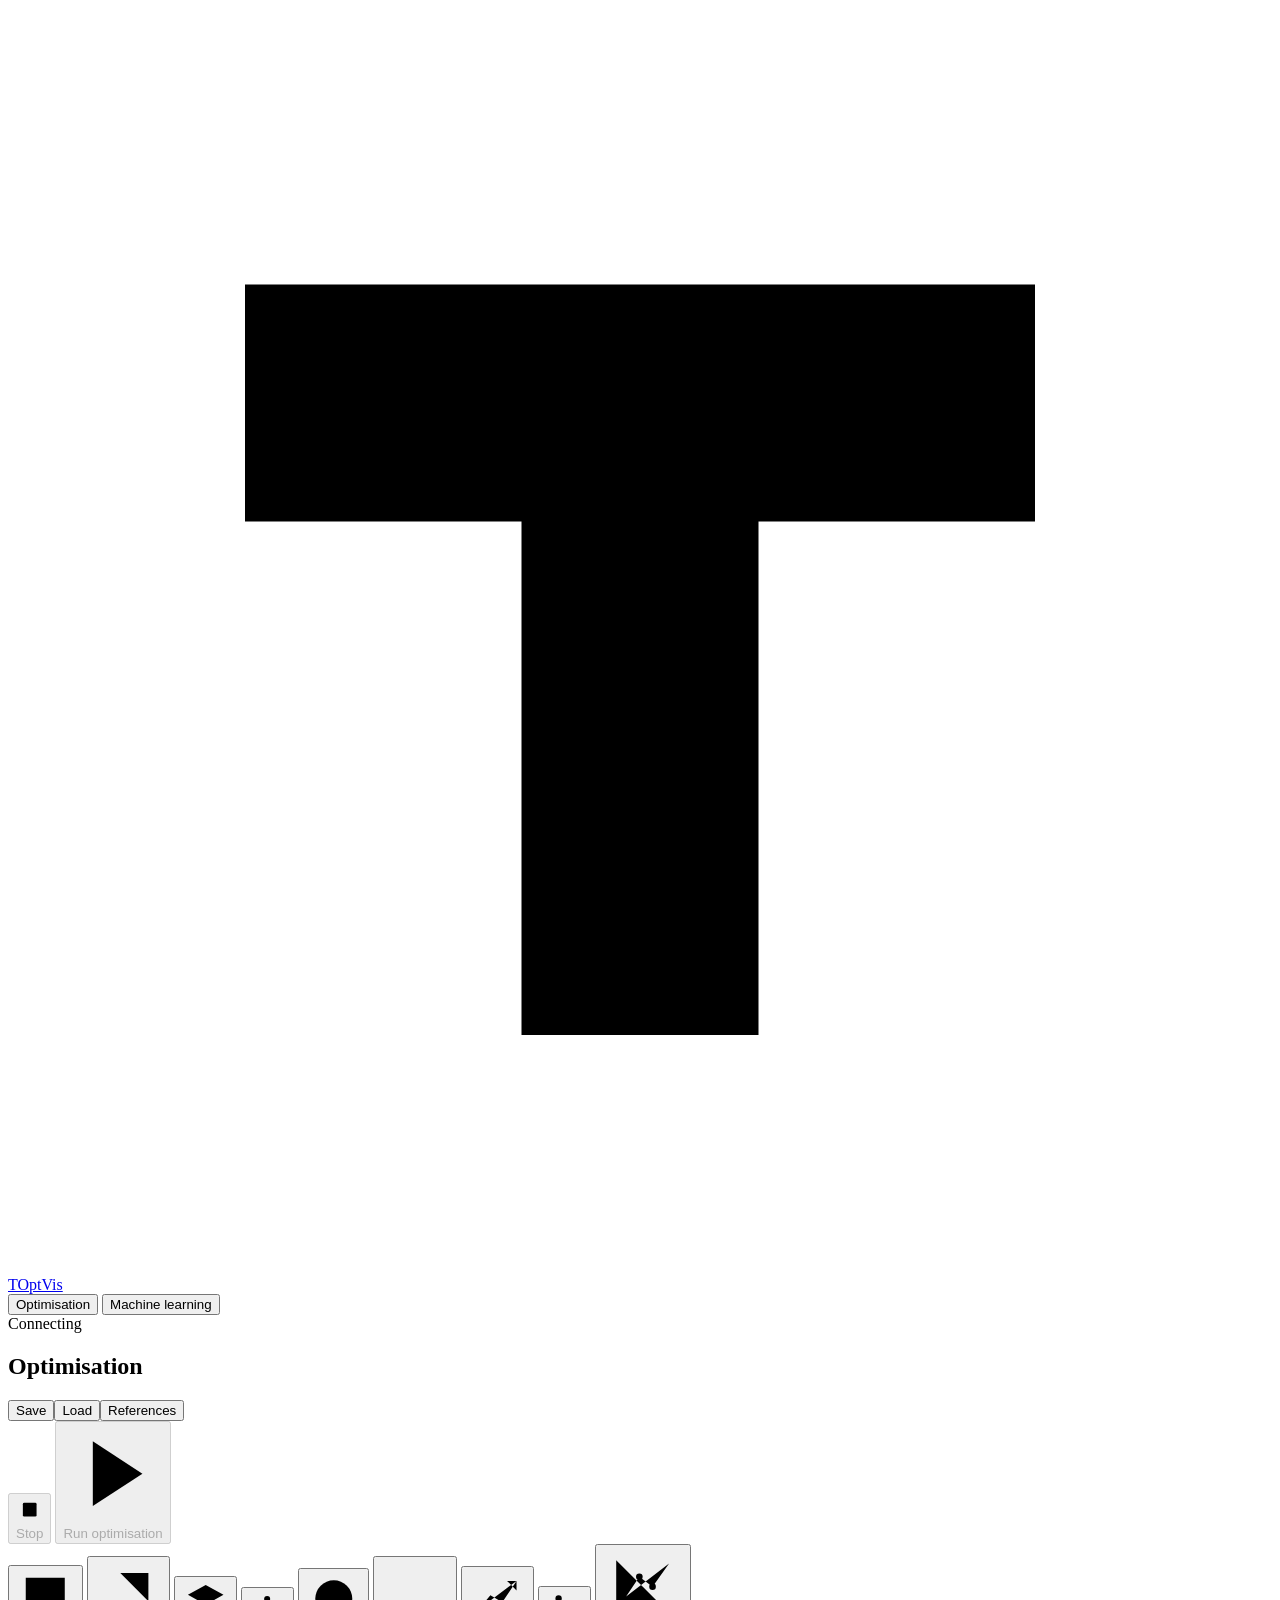
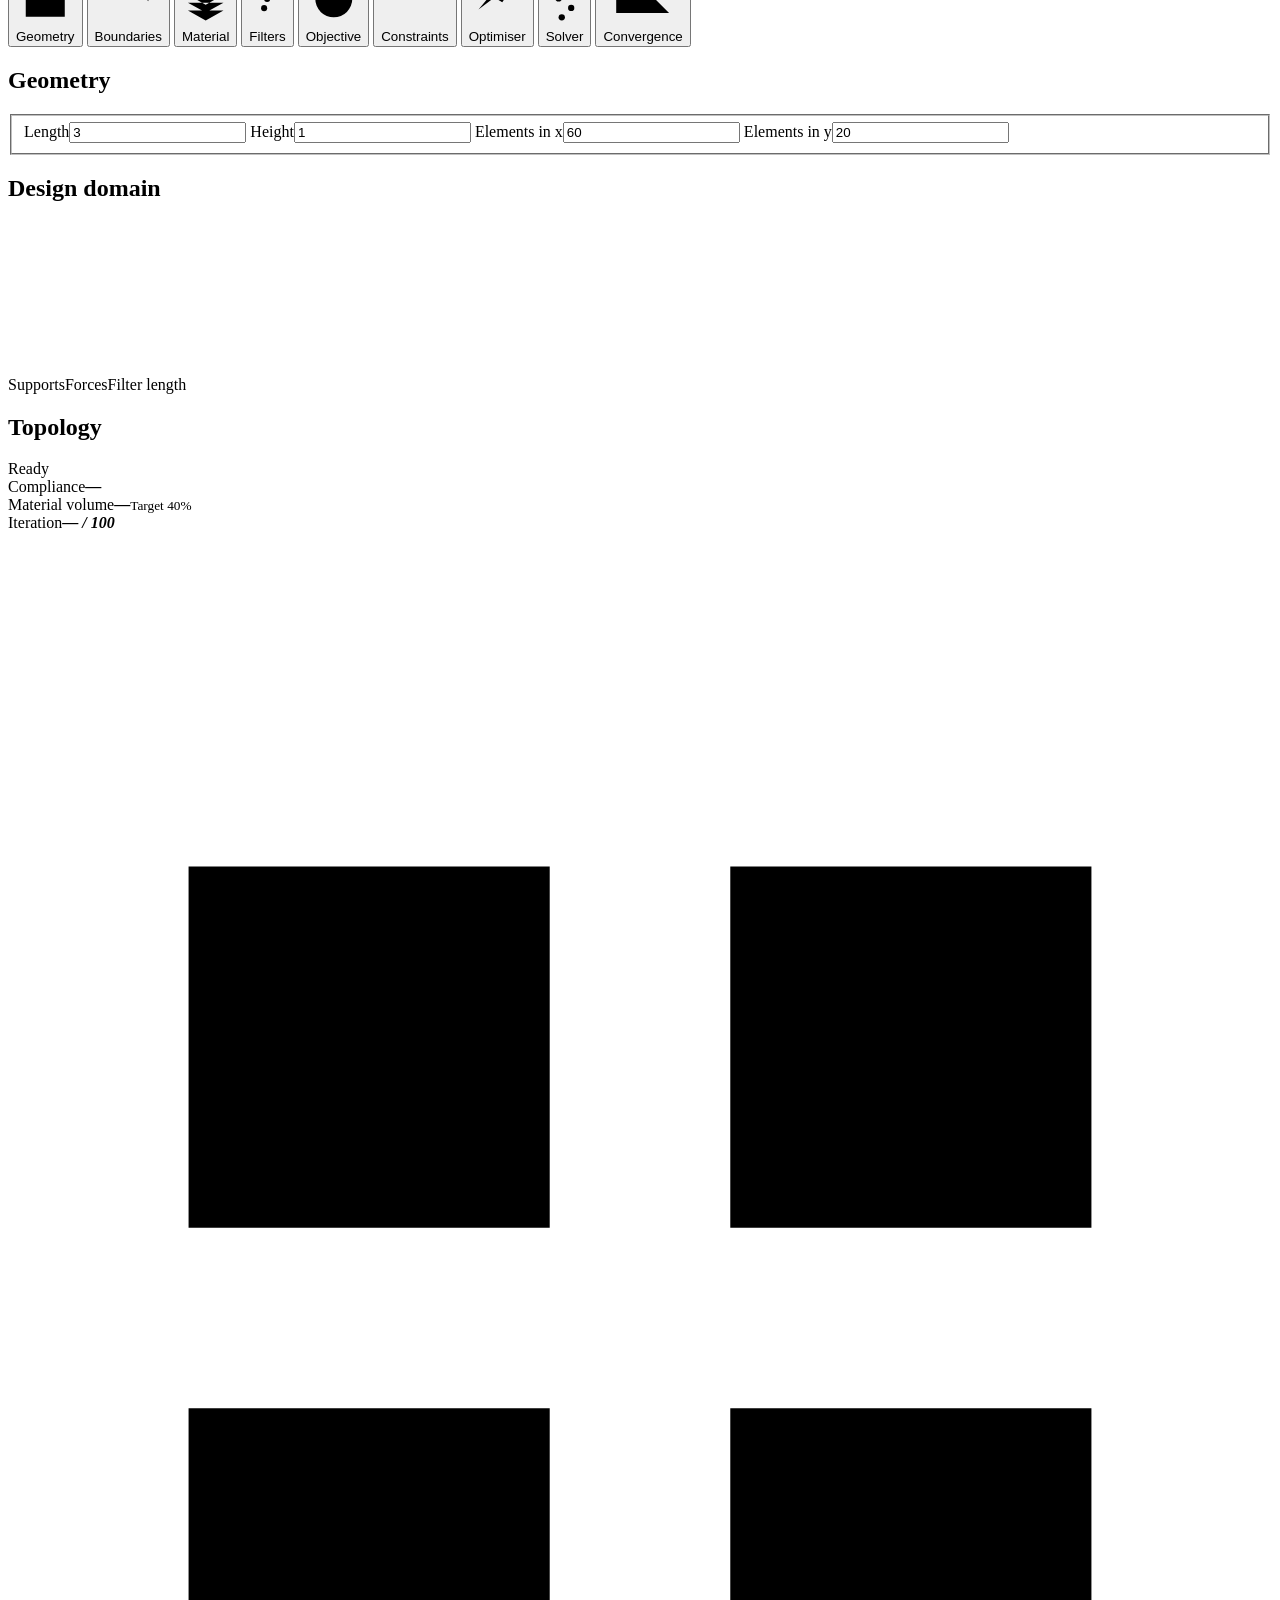
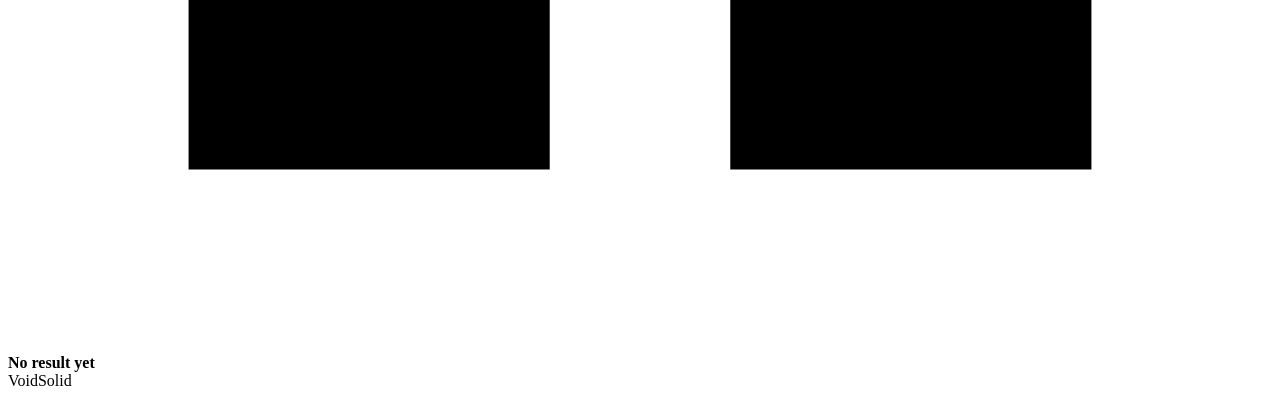
==== commit e6ad517c: "Keep connection node selection controls in Constraints" ====
--- a/src/ml_opt/web/static/index.html
+++ b/src/ml_opt/web/static/index.html
@@ -67,7 +67,13 @@
               <div class="input-grid case-settings"><label>Name<input id="case-name" form="boundary-editor-form" type="text" value="Load case 1" maxlength="80" required></label><label>Weight<input id="case-weight" form="boundary-editor-form" type="number" min="0.000001" max="1000000" step="any" value="1" required></label></div>
               <label class="case-settings">Objective<select id="load-aggregation" form="boundary-editor-form"><option value="weighted">Weighted mean</option><option value="worst">Worst case</option></select></label>
               <output id="case-result" class="model-message"></output>
-              <div class="filter-divider"></div><h3>Selection</h3>
+              <div id="boundary-selection-slot"><div id="mesh-assignment-editor">
+              <div class="filter-divider"></div><h3 id="mesh-selection-title">Selection</h3>
+            <div class="selection-tools" role="group" aria-label="Mesh selection">
+              <button type="button" data-selection-mode="point" aria-pressed="true" title="Select a node. Arrow keys move; Enter selects.">Point</button>
+              <button type="button" data-selection-mode="line" aria-pressed="false" title="Drag along a mesh row or column, or select two endpoints.">Line</button>
+              <button type="button" data-selection-mode="surface" aria-pressed="false" title="Drag a rectangle, or select two opposite corners.">Surface</button>
+            </div>
               <div class="input-grid">
                 <label>Start column<input id="selection-x0" form="boundary-editor-form" type="number" min="0" max="60" step="1" value="0"></label>
                 <label>Start row<input id="selection-y0" form="boundary-editor-form" type="number" min="0" max="20" step="1" value="0"></label>
@@ -77,14 +83,16 @@
                 <label>End row<input id="selection-y1" form="boundary-editor-form" type="number" min="0" max="20" step="1" value="0"></label>
               </div>
               <button id="boundary-select-coordinates" type="button" class="button secondary boundary-select">Select nodes</button>
+              <div class="selection-actions"><output id="selection-count" role="status"></output><button id="selection-clear" class="text-button" type="button" disabled>Clear selection</button></div>
               <div class="filter-divider"></div>
-              <label>Assignment<select id="boundary-kind" form="boundary-editor-form"><option value="fixed">Fixed support</option><option value="restrain_x">Restrain x</option><option value="restrain_y">Restrain y</option><option value="displacement">Prescribed displacement</option><option value="force">Force</option><option value="solid">Non-design: solid</option><option value="void">Non-design: void</option></select></label>
+              <label><span id="mesh-assignment-label">Assignment</span><select id="boundary-kind" form="boundary-editor-form"><option value="fixed">Fixed support</option><option value="restrain_x">Restrain x</option><option value="restrain_y">Restrain y</option><option value="displacement">Prescribed displacement</option><option value="force">Force</option><option value="solid">Non-design: solid</option><option value="void">Non-design: void</option></select></label>
               <div id="boundary-displacement-fields" hidden><label>Components<select id="boundary-components" form="boundary-editor-form"><option value="xy">Both directions</option><option value="x">Horizontal</option><option value="y">Vertical</option></select></label><div class="input-grid case-settings"><label>Horizontal motion<input id="boundary-ux" form="boundary-editor-form" type="number" step="any" value="0" required disabled></label><label>Vertical motion<input id="boundary-uy" form="boundary-editor-form" type="number" step="any" value="0" required disabled></label></div></div>
               <div id="boundary-force-fields" class="input-grid" hidden>
                 <label>Total force<input id="boundary-magnitude" form="boundary-editor-form" type="number" min="0.000001" max="1000000" step="any" value="1" required disabled></label>
                 <label>Angle (degrees)<input id="boundary-angle" form="boundary-editor-form" type="number" min="-180" max="180" step="any" value="-90" required disabled></label>
               </div>
               <button id="boundary-apply" type="button" class="button primary boundary-select" disabled>Assign</button>
+              </div></div>
               <div class="filter-divider"></div>
               <h3>Assigned conditions</h3>
               <ul id="boundary-list" class="boundary-list" aria-label="Assigned boundary conditions"></ul>
@@ -131,6 +139,19 @@
               <label>Volume constraint<select id="volume_constraint" name="volume_constraint"><option value="lt">At most</option><option value="gt">At least</option><option value="eq">Equal to</option></select></label>
               <input id="volume_fraction" name="volume_fraction" type="range" min="0.05" max="0.95" step="0.01" value="0.4">
               <div class="filter-divider"></div>
+              <details id="connection-constraints" class="connection-constraints">
+                <summary>Connections</summary>
+                <div id="connection-selection-slot"></div>
+              <ul id="connection-list" class="boundary-list" aria-label="Connection regions"></ul>
+              <label>Maximum temperature ratio<input id="connection_max_temperature" name="connection_max_temperature" type="number" min="1" step="any" value="5" required></label>
+              <details class="reg-help"><summary>Connection settings</summary>
+                <div class="input-grid"><label>Conductivity exponent<input id="connection_penalisation" name="connection_penalisation" type="number" min="1" max="16" step="any" value="3" required></label><label>Void conductivity<input id="connection_min_conductivity" name="connection_min_conductivity" type="number" min="0.000000000001" max="0.01" step="any" value="0.000001" required></label></div>
+                <p>Each target supplies heat independently and must conduct it to at least one anchor. The limit is relative to the fully solid temperature response. Lower ratios demand stronger connections. The surrogate does not constrain unselected islands. Point and line selections use their adjacent cells; surfaces use their enclosed cells. Robust runs constrain eroded material.</p>
+                <p>The separate path check uses face-connected cells with density ≥ 0.5. A passing diffusion limit does not guarantee that this thresholded check passes.</p>
+                <a href="https://doi.org/10.1115/1.4064980" target="_blank" rel="noopener noreferrer">Virtual-temperature method reference</a>
+              </details>
+              </details>
+              <div class="filter-divider"></div>
               <h3>Maximum solid size</h3>
               <label>Maximum diameter<input id="max_solid_size" title="Diameter in model units. Set to 0 to disable." name="max_solid_size" type="number" min="0" max="1000" step="any" value="0" required></label>
               <div id="max-size-options" hidden>
@@ -190,14 +211,10 @@
       <div class="viewers" id="model-view">
         <section class="panel viewer-panel" aria-labelledby="model-title">
           <div class="panel-heading mesh-heading"><h2 id="model-title">Design domain</h2>
-            <div class="selection-tools" role="group" aria-label="Mesh selection">
-              <button type="button" data-selection-mode="point" aria-pressed="true" title="Select a node. Arrow keys move; Enter selects.">Point</button>
-              <button type="button" data-selection-mode="line" aria-pressed="false" title="Drag along a mesh row or column, or select two endpoints.">Line</button>
-              <button type="button" data-selection-mode="surface" aria-pressed="false" title="Drag a rectangle, or select two opposite corners.">Surface</button>
-            </div>
+
           </div>
           <div class="canvas-wrap model-wrap"><canvas id="model-canvas" tabindex="0" role="img" aria-label="Editable mesh. Select a point, line, or surface to assign supports, forces, or non-design regions. Arrow keys move the cursor; Enter selects; Escape clears."></canvas></div>
-          <div class="viewer-footer"><div class="legend"><span><i class="legend-support"></i>Supports</span><span><i class="legend-load"></i>Forces</span><span id="filter-legend"><i class="legend-filter"></i>Filter length</span><span id="fixed-solid-legend" hidden><i class="legend-fixed-solid"></i>Fixed solid</span><span id="fixed-void-legend" hidden><i class="legend-fixed-void"></i>Fixed void</span></div><div class="selection-actions"><output id="selection-count" role="status"></output><button id="selection-clear" class="text-button" type="button" disabled>Clear selection</button></div></div>
+          <div class="viewer-footer"><div class="legend"><span><i class="legend-support"></i>Supports</span><span><i class="legend-load"></i>Forces</span><span id="connection-anchor-legend" hidden><i class="legend-connection-anchor"></i>Connection anchor</span><span id="connection-target-legend" hidden><i class="legend-connection-target"></i>Connection target</span><span id="filter-legend"><i class="legend-filter"></i>Filter length</span><span id="fixed-solid-legend" hidden><i class="legend-fixed-solid"></i>Fixed solid</span><span id="fixed-void-legend" hidden><i class="legend-fixed-void"></i>Fixed void</span></div></div>
         </section>
         <section class="panel viewer-panel topology-panel" aria-labelledby="topology-title">
           <div class="panel-heading"><div><h2 id="topology-title">Topology</h2></div><span class="status-badge" id="run-status" data-status="ready"><i></i>Ready</span></div>
@@ -207,9 +224,11 @@
             <div><span>Iteration</span><strong id="iteration">—<em> / 100</em></strong></div>
           </div>
           <div class="field-view" id="field-view" hidden><label>View material<select id="display-field"><option value="eroded">Eroded</option><option value="nominal" selected>Nominal</option><option value="dilated">Dilated</option></select></label><span id="field-metrics"></span></div>
+          <div id="connection-view" class="field-view" hidden><label>Display<select id="connection-display"><option value="density">Material density</option></select></label><span id="connection-metrics" role="status"></span></div>
           <div class="canvas-wrap topology-wrap"><canvas id="topology-canvas" role="img" aria-label="Live physical material density after Helmholtz filtering and Heaviside projection, with a Helmholtz length reference circle"></canvas><div class="empty-state" id="empty-state"><span class="empty-icon" aria-hidden="true"><svg viewBox="0 0 28 28"><path d="M4 4h8v8H4zm12 0h8v8h-8zM4 16h8v8H4zm12 0h8v8h-8z"/></svg></span><strong>No result yet</strong></div></div>
           <div class="iteration-progress"><span id="progress-bar"></span></div>
-          <div class="viewer-footer topology-footer"><div class="density-legend"><span>Void</span><i></i><span>Solid</span></div><p id="topology-description" class="result-message" role="status"></p></div>
+          <div id="temperature-scale" class="temperature-scale" hidden><span>0</span><i></i><span>Temperature limit</span></div>
+          <div class="viewer-footer topology-footer"><div id="material-density-scale" class="density-legend"><span>Void</span><i></i><span>Solid</span></div><p id="topology-description" class="result-message" role="status"></p></div>
         </section>
       </div>
       <section id="convergence-view" class="convergence-view" aria-labelledby="convergence-title" hidden>
@@ -255,11 +274,13 @@
           <div id="regression-menu" class="regression-menu" role="menu" aria-label="Regression views" hidden>
             <button type="button" role="menuitemradio" aria-checked="true" data-regression-view="compliance" tabindex="-1">Compliance</button>
             <button type="button" role="menuitemradio" aria-checked="false" data-regression-view="topology" tabindex="-1">Topology</button>
+            <button type="button" role="menuitemradio" aria-checked="false" data-regression-view="design" tabindex="-1">Design → compliance</button>
           </div>
         </div>
         <button id="tab-rom-training" class="ml-method-tab" type="button" role="tab" aria-selected="false" aria-controls="workspace-rom-training" data-method="rom" tabindex="-1">Reduced models</button>
       </nav>
       <section id="workspace-regression" class="ml-method-panel" role="tabpanel" aria-labelledby="tab-regression" tabindex="0">
+        <div id="reg-existing-view" class="design-workspace">
         <div class="page-heading">
           <h1 id="reg-title">Regression · Compliance</h1>
           <div class="run-actions">
@@ -294,9 +315,17 @@
             <div class="controls-title"><h2>Training</h2></div>
             <form id="reg-fit-form" class="control-section">
               <fieldset id="reg-fit-settings">
-                <label class="reg-order">Maximum polynomial order<input name="max_degree" type="number" min="1" step="1" value="2" required></label>
-                <label class="reg-order">Fitting method<select name="method"><option value="ols">Ordinary least squares</option><option value="ridge">Ridge regression</option></select></label>
+                <label id="reg-polynomial-options" class="reg-order">Maximum polynomial order<input name="max_degree" type="number" min="1" step="1" value="2" required></label>
+                <label class="reg-order">Fitting method<select name="method"><option value="ols">Ordinary least squares</option><option value="ridge">Ridge regression</option><option value="neural">Neural network</option></select></label>
                 <label id="reg-ridge-options" class="reg-order" hidden>Ridge penalty (α)<input name="ridge_alpha" type="number" min="0" step="any" value="0.01" required disabled></label>
+                <div id="reg-neural-options" class="input-grid reg-neural-options" hidden>
+                  <label>Hidden neurons<input name="neurons" type="number" min="1" step="1" value="8" required disabled></label>
+                  <label>Epochs<input name="epochs" type="number" min="1" step="1" value="2000" required disabled></label>
+                  <label>Learning rate<input name="learning_rate" type="number" min="0" step="any" value="0.01" required disabled></label>
+                  <label>Weight penalty<input name="weight_penalty" type="number" min="0" step="any" value="0" required disabled></label>
+                  <label>Network seed<input name="network_seed" type="number" min="0" max="4294967295" step="1" value="42" required disabled></label>
+                  <label>Validation share (%)<input name="validation_percent" type="number" min="10" max="50" step="1" value="20" required disabled></label>
+                </div>
                 <div class="input-grid">
                   <label>Test share (%)<input name="test_percent" type="number" min="10" max="50" step="1" value="25" required></label>
                   <label>Split seed<input name="seed" type="number" min="0" max="4294967295" step="1" value="42" required></label>
@@ -315,15 +344,19 @@
               <p>Test cases are kept out of fitting; their errors measure interpolation on unseen volumes. The range endpoints stay in training. All orders use the same split. The baseline always predicts the training mean.</p>
               <p>Higher orders can fit the training data more closely while predicting unseen cases less accurately (overfitting). Compare training and test errors. Predictions do not guarantee physical validity or generate a topology.</p>
               <p>Convergence means the solver met its stopping criteria, not that a global optimum was certified. Feasibility checks every active constraint. Unfinished feasible runs are excluded unless explicitly included. Cancelled, failed and infeasible runs are always excluded.</p>
+              <p>The neural network has one tanh hidden layer and trains with Adam. Validation cases are taken from the non-test cases, keeping the volume endpoints in training. The saved weights use the epoch with lowest validation loss; test cases never select weights. Training curves show mean squared error: normalised objective for compliance, physical density on designable elements for topology. Neural and polynomial artifacts are saved separately.</p>
+              <p>Topology outputs use a sigmoid and restore fixed regions exactly. A valid density range does not guarantee volume feasibility, connectivity or structural performance. Compliance outputs may be nonphysical outside the learned range. Compare models on identical test cases, and reserve test results for final evaluation when tuning settings.</p>
               <a href="https://scikit-learn.org/stable/modules/linear_model.html#ordinary-least-squares" target="_blank" rel="noopener noreferrer">Least-squares method reference</a>
             </details>
             <details id="reg-topology-help" class="reg-help control-section" hidden>
               <summary>About topology regression</summary>
-              <p>Input: permitted material volume. Output: one physical density per element on this fixed mesh. Each element gets its own polynomial, fitted using the training cases only.</p>
+              <p>Input: permitted material volume. Output: one physical density per element on this fixed mesh. Polynomials fit each element independently. The neural network shares one hidden layer across designable outputs.</p>
               <p>The saved experiment is shared with compliance regression. Training and test cases use the same split settings; endpoints stay in training. Density error is the mean absolute difference on a scale from 0 to 1.</p>
               <p>There is no fixed polynomial-order cap. Ordinary least squares requires enough independent training cases. Ridge penalises nonconstant coefficients in the scaled-volume basis, leaving the intercept free. A positive penalty allows more coefficients than training cases; α = 0 is ordinary least squares. Neither higher orders nor ridge guarantee better test accuracy.</p>
               <p>Predictions are clipped to [0, 1], with fixed solid and void regions preserved. Clipping does not enforce the volume target, connectivity or size constraints. The difference view compares matching volumes only.</p>
               <p>Check structure evaluates the predicted physical density directly, without filtering or projecting it again. For robust datasets, it checks nominal material only. It does not certify the original robust constraints. This experiment does not initialise or run optimisation.</p>
+              <p>The neural network has one tanh hidden layer and trains with Adam. Validation cases are taken from the non-test cases, keeping the volume endpoints in training. The saved weights use the epoch with lowest validation loss; test cases never select weights. Training curves show mean squared error: normalised objective for compliance, physical density on designable elements for topology. Neural and polynomial artifacts are saved separately.</p>
+              <p>Topology outputs use a sigmoid and restore fixed regions exactly. A valid density range does not guarantee volume feasibility, connectivity or structural performance. Compliance outputs may be nonphysical outside the learned range. Compare models on identical test cases, and reserve test results for final evaluation when tuning settings.</p>
               <a href="https://arxiv.org/abs/2311.08473" target="_blank" rel="noopener noreferrer">Research: regression of topology representations</a>
             </details>
           </aside>
@@ -339,6 +372,7 @@
               </div>
               <div id="reg-legend" class="reg-legend" hidden>
                 <span><i class="reg-dot reg-train"></i><span id="reg-train-label">Reference</span></span>
+                <span id="reg-validation-legend" hidden><i class="reg-dot reg-validation"></i>Validation</span>
                 <span id="reg-test-legend"><i class="reg-dot reg-test"></i>Test</span>
                 <span id="reg-excluded-legend"><i class="reg-dot reg-excluded"></i>Excluded</span>
                 <span id="reg-curve-legend"><i class="reg-line"></i>Prediction</span>
@@ -348,13 +382,19 @@
                 <input id="reg-volume" type="range" min="0.2" max="0.7" step="0.001" value="0.45" disabled>
                 <div class="reg-prediction"><span><span id="reg-prediction-label">Predicted compliance</span> <strong id="reg-prediction">Unavailable</strong></span><span id="reg-prediction-note" role="status">Train a model to explore predictions.</span></div>
               </div>
+            </section>
+            <section id="reg-learning-panel" class="panel" hidden>
+              <div class="panel-heading"><h2>Neural network training</h2></div>
+              <svg id="reg-learning-chart" class="network-learning-chart" viewBox="0 0 720 250" role="img" aria-label="Training and validation loss by epoch"></svg>
+              <div class="reg-legend"><span><i class="reg-dot reg-train"></i>Training</span><span><i class="reg-dot reg-validation"></i>Validation</span></div>
+              <p id="reg-learning-note" class="reg-note" role="status"></p>
             </section>
             <div class="reg-bottom-grid">
               <section class="panel reg-evaluation">
                 <div class="panel-heading"><h2>Model comparison</h2></div>
                 <p id="reg-fit-note" class="reg-note">At least six eligible cases are needed for training.</p>
                 <div class="reg-table-wrap">
-                  <table class="reg-table"><caption class="reg-caption">Mean absolute percentage error on the saved split</caption><thead><tr><th scope="col">Model</th><th scope="col">Training</th><th scope="col">Test</th></tr></thead><tbody id="reg-scores"><tr><td colspan="3">No fitted models</td></tr></tbody></table>
+                  <table class="reg-table"><caption class="reg-caption">Mean absolute percentage error on the saved split</caption><thead><tr><th scope="col">Model</th><th scope="col">Training</th><th scope="col">Validation</th><th scope="col">Test</th></tr></thead><tbody id="reg-scores"><tr><td colspan="4">No fitted models</td></tr></tbody></table>
                 </div>
                 <dl id="reg-coefficients" class="reg-coefficients"></dl>
                 <dl class="reg-timings"><div><dt>Data generation</dt><dd id="reg-generation-time">Unavailable</dd></div><div><dt>Model training</dt><dd id="reg-training-time">Unavailable</dd></div><div><dt>Prediction (201 values)</dt><dd id="reg-prediction-time">Unavailable</dd></div></dl>
@@ -380,6 +420,12 @@
                 <p id="top-prediction-note" class="model-message" role="status">Train topology models to explore predictions.</p>
               </div>
             </section>
+            <section id="top-learning-panel" class="panel" hidden>
+              <div class="panel-heading"><h2>Neural network training</h2></div>
+              <svg id="top-learning-chart" class="network-learning-chart" viewBox="0 0 720 250" role="img" aria-label="Training and validation loss by epoch"></svg>
+              <div class="reg-legend"><span><i class="reg-dot reg-train"></i>Training</span><span><i class="reg-dot reg-validation"></i>Validation</span></div>
+              <p id="top-learning-note" class="reg-note" role="status"></p>
+            </section>
             <div class="top-view-grid">
               <section class="panel viewer-panel">
                 <div class="panel-heading"><h2>Predicted topology</h2></div>
@@ -400,7 +446,7 @@
             <section class="panel">
               <div class="panel-heading"><h2>Model comparison</h2></div>
               <p id="top-fit-note" class="reg-note">At least six eligible cases with saved density fields are needed.</p>
-              <div class="reg-table-wrap"><table class="reg-table"><caption class="reg-caption">Mean absolute density error after clipping, from 0 to 1</caption><thead><tr><th scope="col">Model</th><th scope="col">Training</th><th scope="col">Test</th></tr></thead><tbody id="top-scores"></tbody></table></div>
+              <div class="reg-table-wrap"><table class="reg-table"><caption class="reg-caption">Mean absolute density error after clipping, from 0 to 1</caption><thead><tr><th scope="col">Model</th><th scope="col">Training</th><th scope="col">Validation</th><th scope="col">Test</th></tr></thead><tbody id="top-scores"></tbody></table></div>
             </section>
             <section class="panel">
               <div class="panel-heading"><h2>Structural check</h2><button id="top-evaluate" class="button secondary" type="button" disabled>Check structure</button></div>
@@ -408,6 +454,57 @@
               <div class="reg-table-wrap"><table class="reg-table"><thead><tr><th scope="col">Quantity</th><th scope="col">Prediction</th><th scope="col">Reference</th></tr></thead><tbody id="top-evaluation"></tbody></table></div>
             </section>
             <div class="reg-downloads"><a id="top-download-models" hidden>Download topology models</a></div>
+          </div>
+        </div>
+        </div>
+        <div id="reg-design-view" class="design-workspace" hidden>
+          <div class="page-heading"><h1>Regression · Design → compliance</h1><div class="run-actions"><span id="design-status" role="status">Ready</span><button id="design-stop" class="button secondary" type="button" disabled>Stop</button><button id="design-generate" class="button primary" type="submit" form="design-generate-form" disabled>Generate dataset</button></div></div>
+          <div id="design-error" class="error-banner" role="alert" hidden></div>
+          <div class="reg-workspace">
+            <aside class="panel reg-settings">
+              <div class="controls-title"><h2>Dataset</h2></div>
+              <div class="control-section reg-saved"><label>Saved experiment<select id="design-dataset"><option value="">New experiment</option></select></label><button id="design-refresh" class="button secondary" type="button">Refresh</button><p id="design-dataset-note" class="model-message"></p></div>
+              <form id="design-generate-form" class="control-section"><fieldset id="design-generate-settings">
+                <label class="reg-order">Generation method<select name="generation_mode"><option value="perturb">Perturb saved designs</option><option value="cross">Optimise other cases</option></select></label>
+                <label class="reg-order"><span id="design-source-label">Base designs</span><select name="source_id" required><option value="">Select a saved regression dataset</option></select></label>
+                <div id="design-cross-options" hidden><button id="design-use-current" class="button secondary" type="button">Use current optimisation setup</button><p id="design-original-note" class="model-message" role="status"></p><div class="input-grid"><label>Optimisation cases<input name="case_count" type="number" min="3" step="1" value="12" required disabled></label><label>Iterations per case<input name="max_iterations" type="number" min="1" max="1000" step="1" value="150" required disabled></label></div></div>
+                <div class="input-grid"><label>Variations per design<input name="variants" type="number" min="0" step="1" value="4" required></label><label>Perturbation size<input name="amplitude" type="number" min="0" max="1" step="any" value="0.2" required></label><label>Sampling seed<input name="seed" type="number" min="0" max="4294967295" step="1" value="42" required></label></div>
+              </fieldset></form>
+              <div class="controls-title"><h2>Training</h2></div>
+              <form id="design-fit-form" class="control-section"><fieldset id="design-fit-settings">
+                <label class="reg-order">Fitting method<select name="method"><option value="ols">Polynomial regression</option><option value="ridge" selected>Ridge regression</option><option value="neural">Neural network</option></select></label>
+                <label id="design-order-options" class="reg-order">Maximum polynomial order<input name="max_degree" type="number" min="1" step="1" value="2" required></label>
+                <label id="design-ridge-options" class="reg-order">Ridge penalty (α)<input name="ridge_alpha" type="number" min="0" step="any" value="0.01" required></label>
+                <div id="design-neural-options" class="input-grid reg-neural-options" hidden><label>Hidden neurons<input name="neurons" type="number" min="1" step="1" value="8" required disabled></label><label>Epochs<input name="epochs" type="number" min="1" step="1" value="2000" required disabled></label><label>Learning rate<input name="learning_rate" type="number" min="0" step="any" value="0.0001" required disabled></label><label>Weight penalty<input name="weight_penalty" type="number" min="0" step="any" value="0" required disabled></label><label>Network seed<input name="network_seed" type="number" min="0" max="4294967295" step="1" value="42" required disabled></label></div>
+                <div class="input-grid"><label>Test families (%)<input name="test_percent" type="number" min="10" max="50" step="1" value="25" required></label><label>Validation families (%)<input name="validation_percent" type="number" min="10" max="50" step="1" value="20" required></label><label>Split seed<input name="seed" type="number" min="0" max="4294967295" step="1" value="42" required></label></div>
+                <label class="reg-check"><input name="log_target" type="checkbox" checked>Fit log objective</label><button id="design-fit" class="button primary" type="submit" disabled>Train models</button>
+              </fieldset></form>
+              <details class="reg-help control-section"><summary>About this experiment</summary>
+                <p>Input: the physical density of every designable element. Target: compliance under the saved geometry, supports, material and loads. Prescribed motion uses elastic work instead.</p>
+                <p>Generate re-evaluates each base design and its smooth density variations. Fixed solid and void regions stay unchanged. The physical density is analysed directly, without filtering or projection. Robust sources use nominal material, rather than their original worst-case objective.</p>
+                <p>Optimise other cases varies loads and supports on this mesh, retains the connection regions and material settings, and re-evaluates the physical designs on the original case. Use the current optimisation setup or a saved base experiment as the original case. One case repeats the original optimisation; the rest use clamped-edge or pinned/roller support patterns and random perimeter forces. Optimiser convergence and feasibility are recorded separately from the validity of the original-case labels.</p>
+                <p>Whole base-design families stay together in training, validation or test. Duplicate densities are also kept together. All methods use the same split settings. Validation selects the NN checkpoint; use it to choose polynomial order and penalty too. Reserve test scores for final evaluation.</p>
+                <p>Polynomial regression includes all cross terms through the chosen order. A normalised polynomial kernel avoids storing an expanded feature matrix. Densities are scaled to [−1, 1]; K(r,s) = ((1 + mean((2r−1)(2s−1)))/2)<sup>p</sup>. This weights the monomial basis. Least squares uses the minimum-norm solution when coefficients are underdetermined. Ridge penalises nonconstant coefficients in this weighted basis, with an unpenalised intercept. There is no fixed order cap.</p>
+                <p>The NN uses the existing tanh hidden layer and Adam trainer. Log fitting learns log compliance and exponentiates predictions. Training-target normalisation uses fitting cases only. Errors are reported on the physical objective scale.</p>
+                <p>The volume-only baseline tests whether the full density map learns more than material quantity. Predictions apply to this fixed mesh and structural setup. Edited designs may be outside the training distribution; check their actual objective with the structural solver.</p>
+                <a href="https://scikit-learn.org/stable/modules/kernel_ridge.html" target="_blank" rel="noopener noreferrer">Polynomial-kernel regression reference</a>
+              </details>
+            </aside>
+            <div class="reg-results">
+              <section class="panel reg-chart-panel"><div class="panel-heading"><h2 id="design-prediction-title">Compliance prediction</h2><label class="reg-model-label">Model<select id="design-model" disabled></select></label></div>
+                <div class="reg-chart-wrap"><svg id="design-chart" viewBox="0 0 800 350" role="group" aria-label="Predicted versus actual compliance. Select a point to inspect its design."></svg><p id="design-chart-empty" class="design-empty">Generate a dataset and train a model to compare predictions.</p></div>
+                <div class="reg-legend"><span><i class="reg-dot reg-train"></i>Training</span><span><i class="reg-dot reg-validation"></i>Validation</span><span><i class="reg-dot reg-test"></i>Test</span><label><input id="design-log-axis" type="checkbox" checked>Log axes</label></div><p id="design-axis-note" class="reg-note" role="status" hidden></p>
+              </section>
+              <section id="design-learning-panel" class="panel" hidden><div class="panel-heading"><h2>Neural network training</h2></div><svg id="design-learning-chart" class="network-learning-chart" viewBox="0 0 720 250" role="img" aria-label="Training and validation loss by epoch"></svg><div class="reg-legend"><span><i class="reg-dot reg-train"></i>Training</span><span><i class="reg-dot reg-validation"></i>Validation</span></div><p id="design-learning-note" class="reg-note" role="status"></p></section>
+              <section class="panel viewer-panel"><div class="panel-heading"><h2>Inspect design</h2><label class="reg-case-label">Case<select id="design-case" disabled></select></label></div>
+                <div id="design-setup-view" class="field-view" hidden><label>Show loads and supports<select id="design-view-setup"><option value="original">Original case</option><option value="source">Optimisation case</option></select></label></div>
+                <div class="canvas-wrap top-canvas-wrap"><canvas id="design-density" role="img" aria-label="Selected physical density. Click an element to select it for editing."></canvas><p id="design-density-empty" class="design-empty">No design selected</p></div>
+                <form id="design-edit-form" class="design-edit"><label>Element<input id="design-element" type="number" min="1" step="1" value="1" required></label><label>Density<input id="design-value" type="number" min="0" max="1" step="any" value="1" required></label><button id="design-apply" class="button secondary" type="submit" disabled>Apply density</button><button id="design-reset" class="button secondary" type="button" disabled>Reset design</button><button id="design-evaluate" class="button secondary" type="button" disabled>Check structure</button></form>
+                <p id="design-case-note" class="reg-note" role="status"></p><div class="design-values"><span>Prediction <strong id="design-prediction">Unavailable</strong></span><span>Actual <strong id="design-actual">Unavailable</strong></span><span>Relative error <strong id="design-relative">Unavailable</strong></span><span>Material volume <strong id="design-volume">Unavailable</strong></span></div><p id="design-check-note" class="reg-note" role="status"></p>
+              </section>
+              <section class="panel"><div class="panel-heading"><h2>Model comparison</h2></div><p id="design-fit-note" class="reg-note">At least three independent base designs are needed.</p><div class="reg-table-wrap"><table class="reg-table"><caption class="reg-caption">Mean absolute percentage error on design families</caption><thead><tr><th scope="col">Model</th><th scope="col">Training</th><th scope="col">Validation</th><th scope="col">Test</th></tr></thead><tbody id="design-scores"></tbody></table></div></section>
+              <div id="design-downloads" class="reg-downloads" hidden><a id="design-download-data">Download dataset</a><a id="design-download-models" hidden>Download fitted models</a></div>
+            </div>
           </div>
         </div>
       </section>
